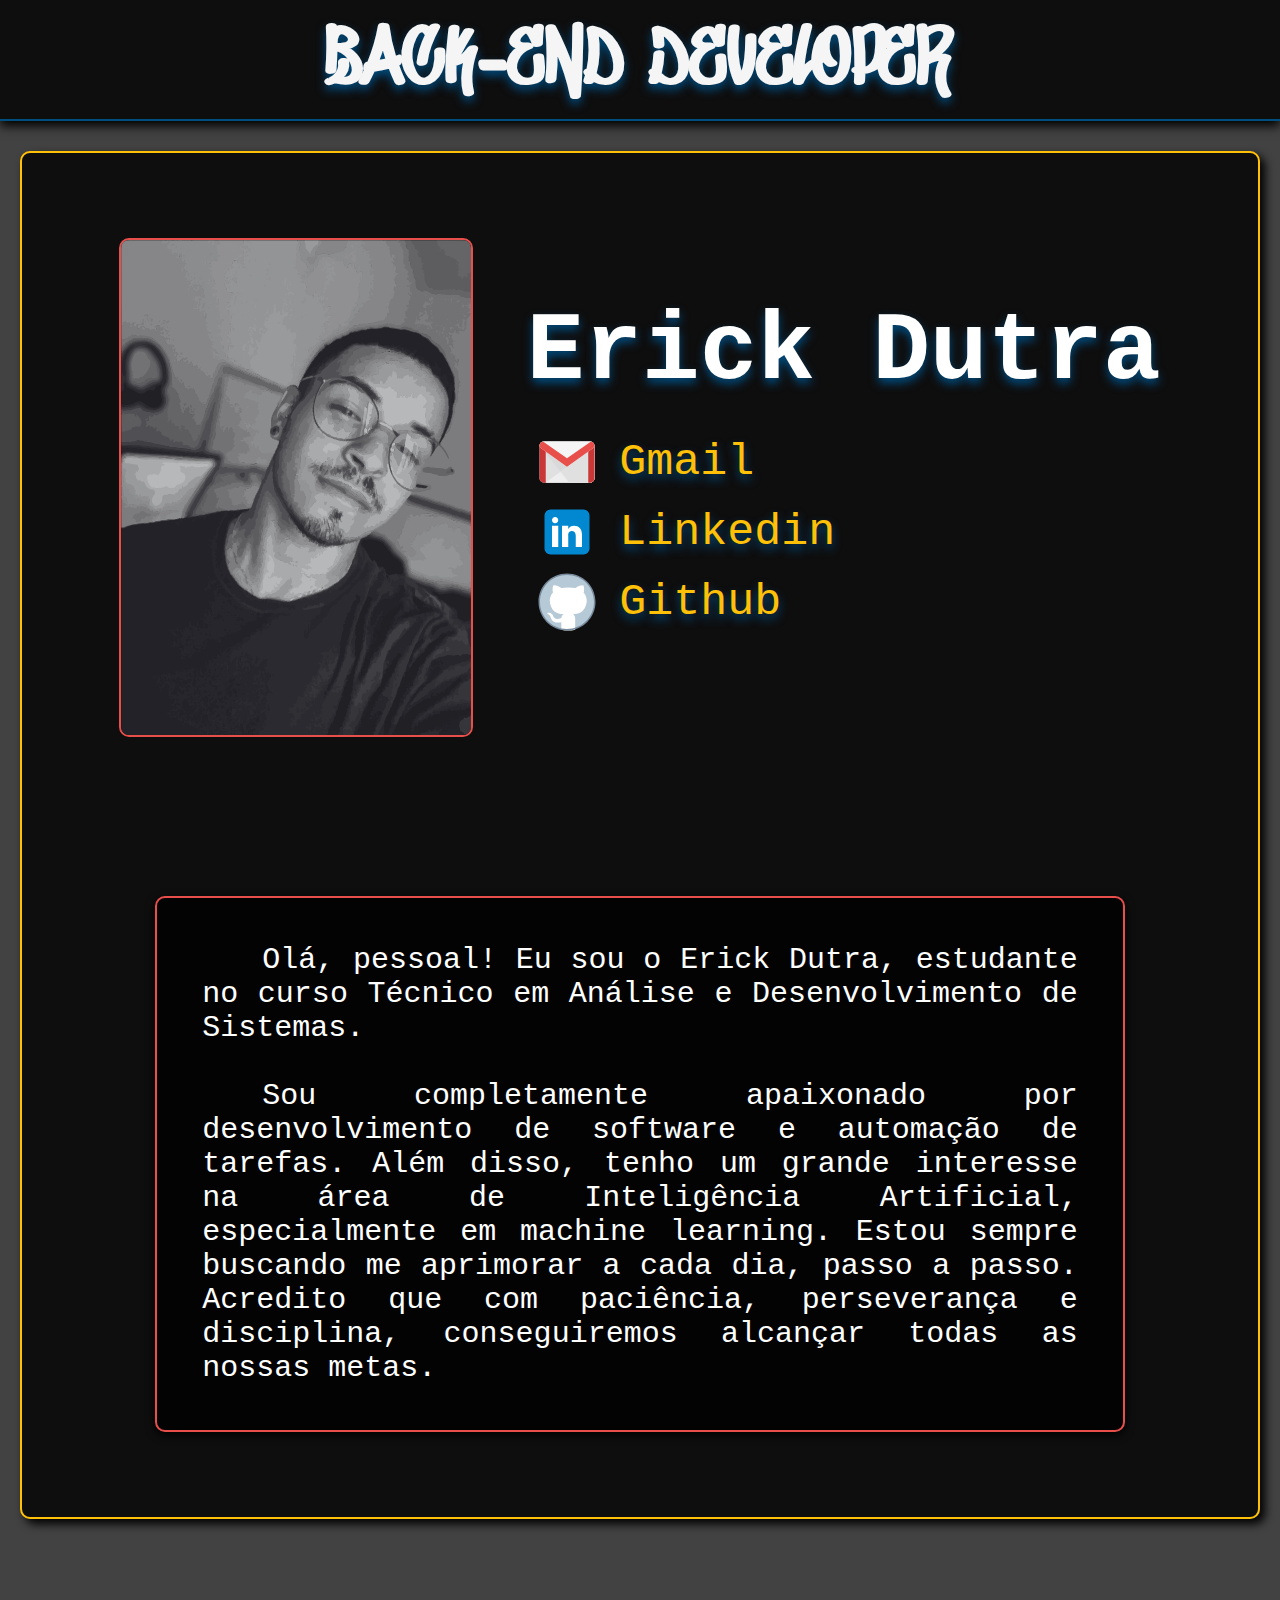
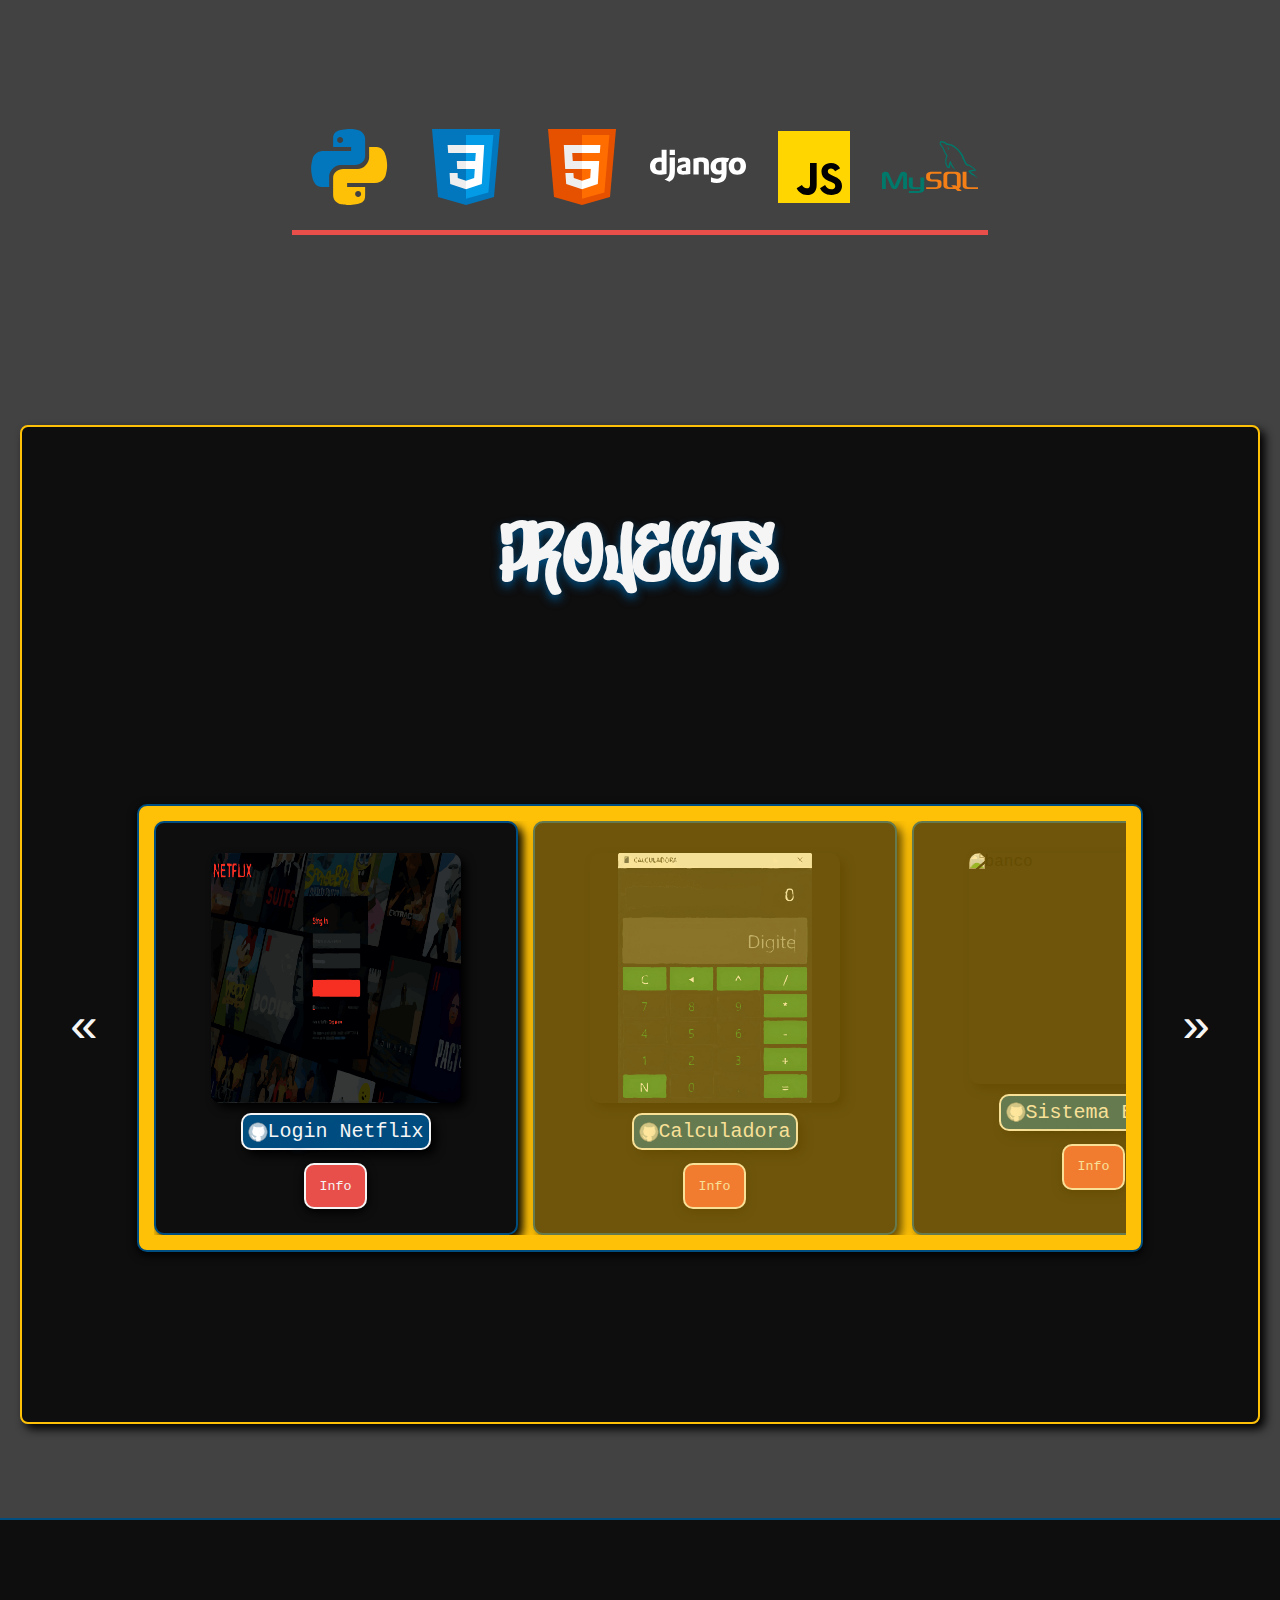
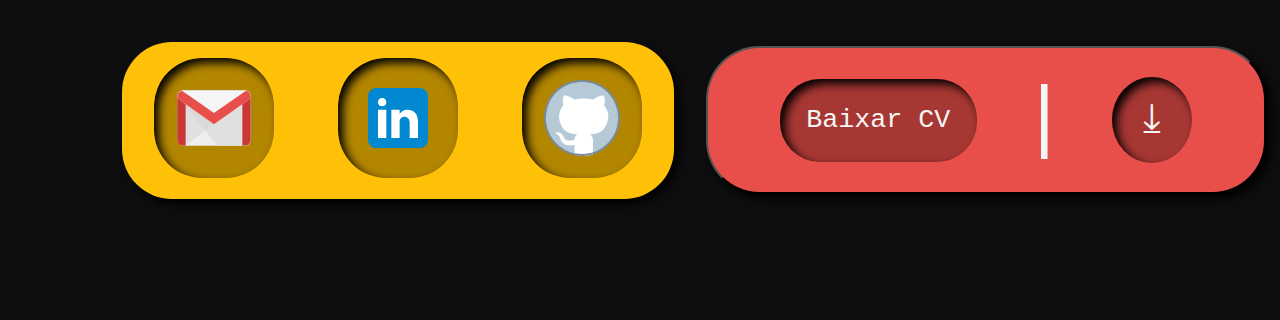
==== index.html @ 225eb76f "png to svg" ====
<!DOCTYPE html>
<html lang="pt-br">
<head>
    <meta charset="UTF-8">
    <meta name="viewport" content="width=device-width, initial-scale=1.0">

    <link rel="stylesheet" href="./assets/css/style.css">
    <link rel="stylesheet" href="./assets/css/projects-style.css">
    <link rel="stylesheet" href="./assets/css/carrosel-style.css">
    <link rel="stylesheet" href="./assets/css/skills.css">
    <link rel="stylesheet" href="./assets/css/box-footer.css">
    <link rel="stylesheet" href="./assets/css/input-style.css">
    <link rel="stylesheet" href="./assets/css/dialog-style.css">

    <link rel="shortcut icon" href="./assets/icons/icon.svg" type="image/x-icon">
    <title>Dutra</title>
</head>
<body>
    <header class="title">
        <h1 class="title-name">
            Back-end Developer
        </h1>
    </header>
    <section>
        <div class="information">
            <div class="itens">
                <div class="photo">
                    <img src="./assets/img/me.svg" alt="i am future">
                </div>
                <div class="info-box">
                    <h2>Erick Dutra</h2>
                    <ul>
                        <li>
                            <a href="mailto:deverickdutra@gmail.com" >
                                <img src=".\assets\icons\gmail.svg" alt="icone-gmail">
                                <span id="profile.email">Gmail</span>
                            </a>
                        </li>
                        <li> 
                            <a href="https://www.linkedin.com/in/erick-dutra-916217211/" target="_blank">
                                <img src=".\assets\icons\linkedin.svg" alt="icone-linkedin" >  
                                <span>Linkedin</span></a>
                        </li>
                        <li>
                            <a href="https://github.com/ErickDutra" target="_blank">
                                <img src=".\assets\icons\github.svg" alt="icone-github">
                                <span id="profile.job">Github</span>
                            </a> 
                        </li>
                    </ul>
                </div>
                <div class="about-box">
                    <p class="about">
                    Olá, pessoal! Eu sou o Erick Dutra, estudante no curso Técnico em Análise e Desenvolvimento de Sistemas.
                </p>
                <br>
                <p class="about"> 
                    Sou completamente apaixonado por desenvolvimento de software e automação de tarefas. Além disso, tenho um grande interesse na área de Inteligência Artificial, especialmente em machine learning. Estou sempre buscando me aprimorar a cada dia, passo a passo. Acredito que com paciência, perseverança e disciplina, conseguiremos alcançar todas as nossas metas.
                </p> 
                </div>
            </div>
        </div>
        <div class="skills">
            <ul>
                <li >
                    <a href="https://github.com/ErickDutra?tab=repositories&q=&type=&language=python&sort=" target="_blank">
                    <img src=".\assets\icons\python.svg" alt="icone-python">
                    </a>
                </li>
                <li >
                    <a href="https://github.com/ErickDutra?tab=repositories&q=&type=&language=css&sort=" target="_blank">
                    <img src=".\assets\icons\css.svg" alt="icone-css">
                    </a>
                </li>
                <li >
                    <a href="https://github.com/ErickDutra?tab=repositories&q=&type=&language=html&sort=" target="_blank">
                    <img src=".\assets\icons\html.svg" alt="icone-html">   
                    </a>
                </li>
                <li >
                    <a href="https://github.com/ErickDutra/New_WebPortfoil" target="_blank">
                    <img src=".\assets\icons\django.svg" alt="icone-django">
                    </a>
                </li>
                <li >
                    <a href="https://github.com/ErickDutra?tab=repositories&q=&type=&language=javascript&sort=" target="_blank">
                    <img src=".\assets\icons\js.svg" alt="icone-js">
                    </a>
                </li>
                <li >
                    <a href="">
                    <img src=".\assets\icons\mysql.svg" alt="icone-mysql" target="_blank">
                    </a>
                </li>
            </ul>
        </div>
        <div class="table-projects">
                <div>
                    <h2>Projects</h2>
                </div>
            <div class="projects-box">
                

                <button class="arrow-left control" aria-label="Previous project">«</button>

                <button class="arrow-right control" aria-label="Next project">»</button>

                <div class="projects-wrapper">
                    <ul class="projects" id="profile.portfolio" >
                        <li class="item-carrosel current-item item  " >
                            <img src="./assets/img/projects/netflix.svg" alt="netflix copia login" class="project-img">
                            <a href="https://github.com/ErickDutra/Copia_login_Netflix" target="_blank">
                                <img src="./assets/icons/github.svg" alt="github">
                                <p>
                                    Login Netflix
                                </p>
                            </a>
                            <button class="open-popup-1">Info</button>
                            <dialog class="project-1">
                                <div >
                                <h2>
                                    Login Netflix
                                </h2>
                                <p>
                                    Projeto criado em HTML e CSS, Criado com o objetivo de praticar e evoluir aprendizado.
                                </p>
                            </div>
                                <button>fechar</button>
                            </dialog>
                            
                        </li>
                        <li class="item-carrosel item ">
                            <img src="./assets/img/projects/calculadora.svg" alt="calculadora" class="project-img"> 

                            <a href="https://github.com/ErickDutra/calculadora_pyside" target="_blank">
                                <img src="./assets/icons/github.svg" alt="github"><p>
                                    Calculadora
                                </p>
                            </a>

                            <button class="open-popup-2">Info</button>
                            <dialog class="project-2" >
                                <div>
                                <h2>
                                    Calculadora
                                </h2>
                                <p>
                                    Projeto desenvolvido em Python, utilizando a biblioteca PySide, projeto criado em curso para pratica de aprendizado.
                                </p>
                                </div>
                                <button>fechar</button>

                            </dialog>
                            
                        </li>
                        <li class="item-carrosel item  ">
                            <img src="./assets/img/projects/banco.svg" alt="banco" class="project-img">

                            <a href="https://github.com/ErickDutra/Sistema_Bancario_Python" target="_blank">
                                <img src="./assets/icons/github.svg" alt="github"><p>
                                    Sistema Banco
                                </p>
                            </a>
                            <button class="open-popup-3">Info</button>
                            <dialog class="project-3" >
                                <div>
                                <h2>
                                    Sistema Banco
                                </h2>
                                <p>
                                    Projeto criado como desafio de aprendizado, ultilizando regras, distinguindo 2 clientes e X cliente com saldo extra.
                                </p>
                                </div>
                                <button>fechar</button>
                            </dialog>

                        </li>
                        <li class="item-carrosel item ">
                            <img src="./assets/img/projects/estudo.svg" alt="estudo" class="project-img">
                            <a href="https://github.com/ErickDutra/exercicios_python" target="_blank">
                                <img src="./assets/icons/github.svg" alt="github"><p>
                                    Estudo Python
                                </p>
                            </a>
                            <button class="open-popup-4">Info</button>
                            <dialog class="project-4" >
                                <div>
                                <h2>
                                    Estudo Python
                                </h2>
                                <p>
                                    Armazenamento de conteudo com desafios,  e todo aprendizado. 
                                </p>
                                </div>
                                <button>fechar</button>
                            </dialog>

                        </li>
                        <li class="item-carrosel item ">
                            <img src="./assets/img/projects/magalu.svg" alt="" class="project-img">
                            <a href="https://github.com/ErickDutra/Bot_Scraping_magalu" target="_blank">
                                <img src="./assets/icons/github.svg" alt="github"><p>
                                    Scraping Magalu
                                </p>
                            </a>

                            <button class="open-popup-5">Info</button>
                            <dialog class="project-5" >
                                <div>
                                <h2>
                                    Scraping Magalu
                                </h2>
                                <p>
                                    Projeto com Webscraping, criado para desenvolver o raciocinio, projeto possui 2 funçoes. a primeira seria puxar todos os preços de X conteudos em X abas, segundo, puxar somente novos produtos.
                                </p>
                                </div>
                                <button>fechar</button>
                            </dialog>
                        </li>
                    </ul>
                </div>
            </div>
        </div> 
    </section>


</body>
<footer>
    <div class="contacts">
        <ul>
            <li>
                <a href="mailto:deverickdutra@gmail.com" >
                    <img src=".\assets\icons\gmail.svg" alt="icone-gmail">
                </a>
            </li>
            <li> 
                <a href="https://www.linkedin.com/in/erick-dutra-916217211/" target="_blank">
                    <img src=".\assets\icons\linkedin.svg" alt="icone-linkedin" >   
            </li>
            <li>
                <a href="https://github.com/ErickDutra" target="_blank">
                    <img src=".\assets\icons\github.svg" alt="icone-github">
                </a> 
            </li>
        </ul>
    </div>
    <div class="button-curriculum">
        <button >
            
            <div class="name-dawnload">
               <a href="curriculum.pdf" download><p>Baixar CV</p></a>
            </div>
            <div class="box-division"><p>|</p></div>
            <div class="curriculum-dawnload">
                <a href="curriculum.pdf" download><p>⤓</p></a>
            </div>
        </button>
    </div>
    <script src="./assets/js/carrosel.js"></script>
    <script src="./assets/js/pop-dialog.js"></script>
</footer>
</html>
---- assets/css/style.css ----
@font-face {
    font-family: graffit;
    src: url('../fonts/DonGraffiti.otf');
  }

*{
    list-style: none;
    margin: 0;
    padding: 0;
    font-family: 'Courier New', Courier, monospace;
}
body{
    background-color: rgb(66, 66, 66);
    background-size: cover;
    width: 100%;
}

header{
    display: flex;
    background-color: rgba(0, 0, 0, 0.788);
    padding: 20px;
    justify-content: center;
    box-shadow: 0px 5px 10px rgb(0, 0, 0);
    border-bottom: 2px solid rgb(0, 77, 128);
    
}

div img{
    width: 300px;
}

.title-name{
    font-family: graffit;
    font-size: 5em;
    animation: float 3s ease infinite;
    text-shadow: 0px 5px 10px rgb(0, 77, 128);
    letter-spacing: 3px;
}

.title{
    color: whitesmoke;
    text-shadow: 0px 5px 10px rgb(0, 77, 128);
}

@keyframes float{
    0%, 100% {
        transform: translate(0);
    }
    50%{
        transform: translateY(-10px);
    }
}

section{
    display: flex;
    flex-direction: column;
    align-items: center;
}

.information{
    background-color: rgba(0, 0, 0, 0.788);
    margin: 30px auto;
    border-radius: 10px;
    box-shadow: 5px 5px 10px black;
    max-width: 95%;
    padding: 10px;
    border: 2px solid rgb(255,193,7);
}

.itens{
    margin: 30px auto;
    font-size: 30px;
    display: flex;
    justify-content:space-around;
    flex-wrap: wrap;
    padding: 30px;
    width: 90%;
}

.photo img{
    width: 350px;
    border-radius: 10px;
    border: 2px solid #e84f4b;
}

.about-box{
    margin-top: 5em;
    border: 2px solid #e84f4b;
    border-radius: 10px;
    background-color: rgba(0, 0, 0, 0.788);
    padding: 2em;
    box-shadow: 0px 3px 10px rgb(0, 0, 0);
    width: 80%;
}
.about{
    font-size: 1.5em;
    color: white;
    text-indent: 2em;
    text-align: justify;
}

.info-box{
    color: white;
    margin: 10px 0px;
    margin-top: 2em;
}

.info-box h2{
    
    margin-bottom: 30px;
    font-size: 6rem;
    text-shadow: 0px 5px 10px rgb(0, 77, 128);
}

.info-box li{
    text-shadow: 0px 5px 10px rgb(0, 77, 128);
}

.info-box a {
    text-decoration: none;
    color: rgb(255,193,7);
    display: flex;
    margin: 10px;
    align-items: center;
}

.info-box a:hover{
    text-decoration: underline;
}

.info-box span{
    margin-left: 5px;
    font-size: 1.5em;
    margin-left: 0.5em;
}

.info-box img{
    width: 2em;
}

@media (max-width: 1320px){
    .info-box h2{
        margin-bottom: 25px;
        font-size: 6rem;
        text-shadow: 0px 5px 10px rgb(0, 77, 128);
    }
    .about-box{
        display: flex;
        flex-direction: column;
        padding: 1.5em;
    }
    .about{
        font-size: 1em;
        color: white;
        text-indent: 2em;
    }
    .itens{
        margin: 30px auto;
        justify-content:space-around;
        flex-wrap: wrap;
        padding: 1.5em;
    }
}

@media (max-width: 768px){
    .title-name{
        font-size: 2em;
    }
    .photo img{
        width: 250px;
    }
    .itens{
        display: flex;
        flex-direction: column;
    }
    .about-box{
        display: flex;
        flex-direction: column;
        font-size: 0.5em;
        padding: 1em;
    }
    .info-box span{
        font-size: 1em;
        margin-left: 0.3em;
    }
    .info-box h2{
        font-size: 4rem;
    }

    .itens{
        padding: 0.4em;
    }
}

@media (max-width: 430px){
    .info-box h2{
        font-size: 3rem;
    }
    .about-box{
        min-width: 90%;
        font-size: 0.6em;
        padding: 0.5em;
    }
    .title-name{
        font-size: 2em;
    }
}
---- assets/css/projects-style.css ----
.projects-box{
    position: relative;
    padding: 15px;
    max-width: 80%;
    margin: 10rem auto;
    border: 2px solid rgb(0, 77, 128);
    border-radius: 10px;
    background-color: rgb(255,193,7);
    box-shadow: 0px 3px 10px rgb(0, 0, 0);
    
}

.projects-wrapper{
    overflow-x: auto;
}

.projects{
    display: flex;
    flex-flow: row nowrap;
    gap: 15px;
}

.table-projects{
    display: flex;
    align-items: center;
    flex-direction: column;
    background-color: rgba(0, 0, 0, 0.788);
    min-width: 95%;
    max-width: 95%;
    border-radius: 8px;
    margin: 30px 0 ;
    box-shadow: 5px 5px 10px black;
    padding: 10px;
    border: 2px solid rgb(255,193,7);
}

.table-projects h2{
    display: block;
    position: relative;
    font-family: graffit;
    font-size: 5em;
    animation: float 3s ease infinite;
    text-shadow: 0px 5px 10px rgb(0, 77, 128);
    letter-spacing: 3px;
    color: whitesmoke;
    margin-top: 5rem;
    margin-bottom: 3rem;
}
---- assets/css/carrosel-style.css ----
.arrow-left,
.arrow-right{
    position: absolute;
    top: 0;
    left: 0;
    right: auto;
    bottom: 0;
    font-size: 3em;
    color: whitesmoke;
    line-height: 250px;
    width: 50px;
    text-align: center;
    cursor: pointer;
    border: none;
    background-color: transparent;
    border-radius: 5px;
    transition: all 600ms ease-in-out;

}

.arrow-right{
    left: auto;
    right: -80px;
}
.arrow-left{
    left: -80px;
}

.arrow-left:hover{
    opacity: 1;
}

.arrow-right:hover{
    opacity: 1;
}

.item-carrosel{
    width: 275px;
    height: 290px;
    flex-shrink: 0;
    opacity: 0.6;
    transition: all 600ms ease-in-out;
}

.current-item{
    opacity: 1;
}


.projects-wrapper::-webkit-scrollbar{
    display: none;
}

.projects-wrapper{
    -ms-overflow-style: none;
    scrollbar-width: none;
}

.projects-box button img {
    max-width: 60px;
}

.project-img {
    width: 250px;
    height: 250px;
    border-radius: 10px;
    margin: 0px 10px;
    box-shadow: 5px 5px 10px black;
}

.projects li{
    width: 300px;
    height: 350px;
    padding: 30px;
    display: flex;
    align-items: center;
    border-radius: 10px;
    flex-direction: column;
    background-color: rgb(14,14,14);
    border: 2px solid rgb(0, 77, 128);
    box-shadow: 5px 5px 10px black;
}

.projects a{
    margin-top: 10px;
    padding: 5px;
    background-color:  rgb(0, 77, 128);
    border-radius: 10px;
    color:whitesmoke;
    align-items: center;
    justify-content: center;
    text-decoration: none;
    display: flex;
    border: 2px solid whitesmoke;
    box-shadow: 5px 5px 10px black;
}

.projects a p{
    font-size: 20px;
    text-shadow: 0px 5px 10px  rgb(0, 77, 128);
}

.projects a img{
    width: 20px;
    height: 20px;
}


@media (max-width: 768px){
    .projects-box button img {
        max-width: 30px;
    }

    .arrow-left,
    .arrow-right{
    width: 1.5em;
    }
    .arrow-right{
        left: auto;
        right: -40px;
    }
    .arrow-left{
        left: -40px;
    }
  
}

@media (max-width: 400px){
    .projects-box button img {
        max-width: 25px;
    }
    .arrow-left,
    .arrow-right{
    width: 1em;

    }
    .arrow-right{
        left: auto;
        right: -45px;
    }
    .arrow-left{
        left: -45px;
    }
}
---- assets/css/skills.css ----
.skills{
    margin: 0;
    padding: 10em;
}


.skills ul{
    display: flex;
    flex-direction: row;
    border-bottom: 5px solid #e84f4b;
    cursor: pointer;
    transition: .35s;
}

.skills ul:hover > :not(:hover){
    opacity: .4;
    transform: scale(0.9);
}

.skills li{
    padding: 10px;

}
.skills img{
    width: 96px;
}


@media (max-width: 768px){
    .skills img{
        width: 50px;
    }
    .skills{
        margin: 0;
        padding: 8em;
    
    }

}

@media (max-width: 430px){
    .skills img{
        width: 2em;
    }

    .skills{
        margin: 0;
        padding: 0.5em;
    }
}
---- assets/css/box-footer.css ----
a{
    text-decoration: none;
}
footer{
    padding: 7%;
    background-color: rgb(14,14,14);
    margin-top: 5%;
    border-top: 2px solid rgb(0, 77, 128);
    display: flex;
    flex-direction: row;
    justify-content: space-around;
    align-items: center;
}

.contacts ul{
    display: flex;
    flex-direction: row;
    background-color: rgb(255,193,7);
    border-radius: 50px;
    box-shadow: 5px 5px 10px black;
    margin: 2em;
}
.contacts ul img{
    width: 5rem;
    margin: 1rem 2rem;
    background-color: rgb(179, 134, 0);
    border-radius: 40%;
    padding: 20px;
    box-shadow: inset 5px 5px 10px black;
}

.button-curriculum button{
    padding: 5.4em;
    width: 42em;
    height: 6em;
    background-color:  #e84f4b;
    border-radius: 4em;
    display: flex;
    justify-content: space-between;
    align-items: center;
    cursor: pointer;
    box-shadow: 5px 5px 10px black;
}
.name-dawnload{
    background-color:  #a73733;
    border-radius: 3em;
    padding: 2em;
    display: flex;
    box-shadow: inset 5px 5px 10px black;
    
}

.button-curriculum button p{
    font-size: 2em;
    color: whitesmoke;
}

.curriculum-dawnload{
    border-radius: 100%; 
    background-color:  #a73733;
    padding: 1em;
    width: 2em;
    box-shadow: inset 5px 5px 10px black;
    align-items: center;
    justify-content: center;
    display: flex;
    font-size: 1.5em;
    color: whitesmoke;
}



.box-division{
    font-size: 3em;
    color: #a73733;
}

@media (max-width: 1220px){
 footer{
        flex-direction: column;
    }
}

@media (max-width: 760px){
    .contacts ul img{
        width: 3rem;
        margin: 1rem 2rem;
        background-color: rgb(179, 134, 0);
        border-radius: 40%;
        padding: 0.8rem;
        box-shadow: inset 5px 5px 10px black;
    }
   
    .contacts ul img{
        width: 1em;
        margin: 1em 2em;
    }

    .name-dawnload{
        padding: 1.5em;  
    }
    .button-curriculum button{
        padding: 2em;
        width: 24em;
        height: 5em;
    }
    .button-curriculum button p{
        font-size: 1em;
    }
        
    .curriculum-dawnload{
        padding: 1em;
    }
    .curriculum-dawnload p{
        font-size: 0.5em;
    }


    .curriculum-dawnload img{
        width: 2em;
    }

    .box-division{
        font-size: 2em;
    }
}

@media (max-width: 400px){
   
    .contacts ul img{
        width: 1em;
        margin: 1em 2em;
    }

    .name-dawnload{
        padding: 2.5em;  
    }

    .button-curriculum button{
        padding: 3.5em;
        height: 6em;
    }
    .button-curriculum button p{
        font-size: 0.5em;
    }

    .box-division{
        font-size: 2em;
    }
}
---- assets/css/dialog-style.css ----
dialog{
    align-items: center;
    justify-content: center;
    left: 0;
    top: 0;
    max-width: 50%;
    margin: auto;
    text-align: center;
    border-radius: 10px;
    border: 2px solid #e84f4b;
    background-color: rgb(66, 66, 66);
    
}

dialog::backdrop{
    background-color: rgba(0, 0, 0, 0.788);
}

.projects button{
    padding: 1em;
    border-radius: 10px;
    color: whitesmoke;
    background-color: #e84f4b;
    margin-top: 2px;
    border: 2px solid whitesmoke;
    margin: 1em;
    box-shadow: 0px 3px 10px rgb(0, 0, 0);
}
.projects dialog h2{
    font-family: 'Courier New', Courier, monospace;
    animation: none;
    text-align: center;
}

dialog div{
    display: flex;
    flex-direction: column;
    justify-content: center;
    align-items: center;
    text-align: justify;
}

dialog div p{
    font-size: 1.5em;
    font-family: 'Courier New', Courier, monospace;
    max-width: 80%;
    padding: 2em;
    border: 2px solid rgb(255,193,7);
    border-radius: 10px;
    box-shadow: 0px 3px 10px rgb(0, 0, 0);
    color: whitesmoke;
}

@media (max-width: 769px){
    dialog{  
        max-width: 80%;
    }
    .projects dialog h2{
        font-size: 2em;
    }

    dialog div{
        display: flex;
        flex-direction: column;
        justify-content: center;
        align-items: center;
        text-align: justify;
    }
    
    dialog div p{
        padding: 1em;
        font-family: 'Courier New', Courier, monospace;
        font-size: 1.5em;
        max-width: 80%;
    }
}

@media (max-width: 415px){
    .projects dialog h2{
        font-size: 1.5;
    }
    
    dialog div p{
        padding: 2em;
        border: 2px solid rgb(255,193,7);
        border-radius: 10px;
        box-shadow: 0px 3px 10px rgb(0, 0, 0);
        color: whitesmoke;
        font-family: 'Courier New', Courier, monospace;
        font-size: 1em;
        max-width: 80%;
    }
    
}
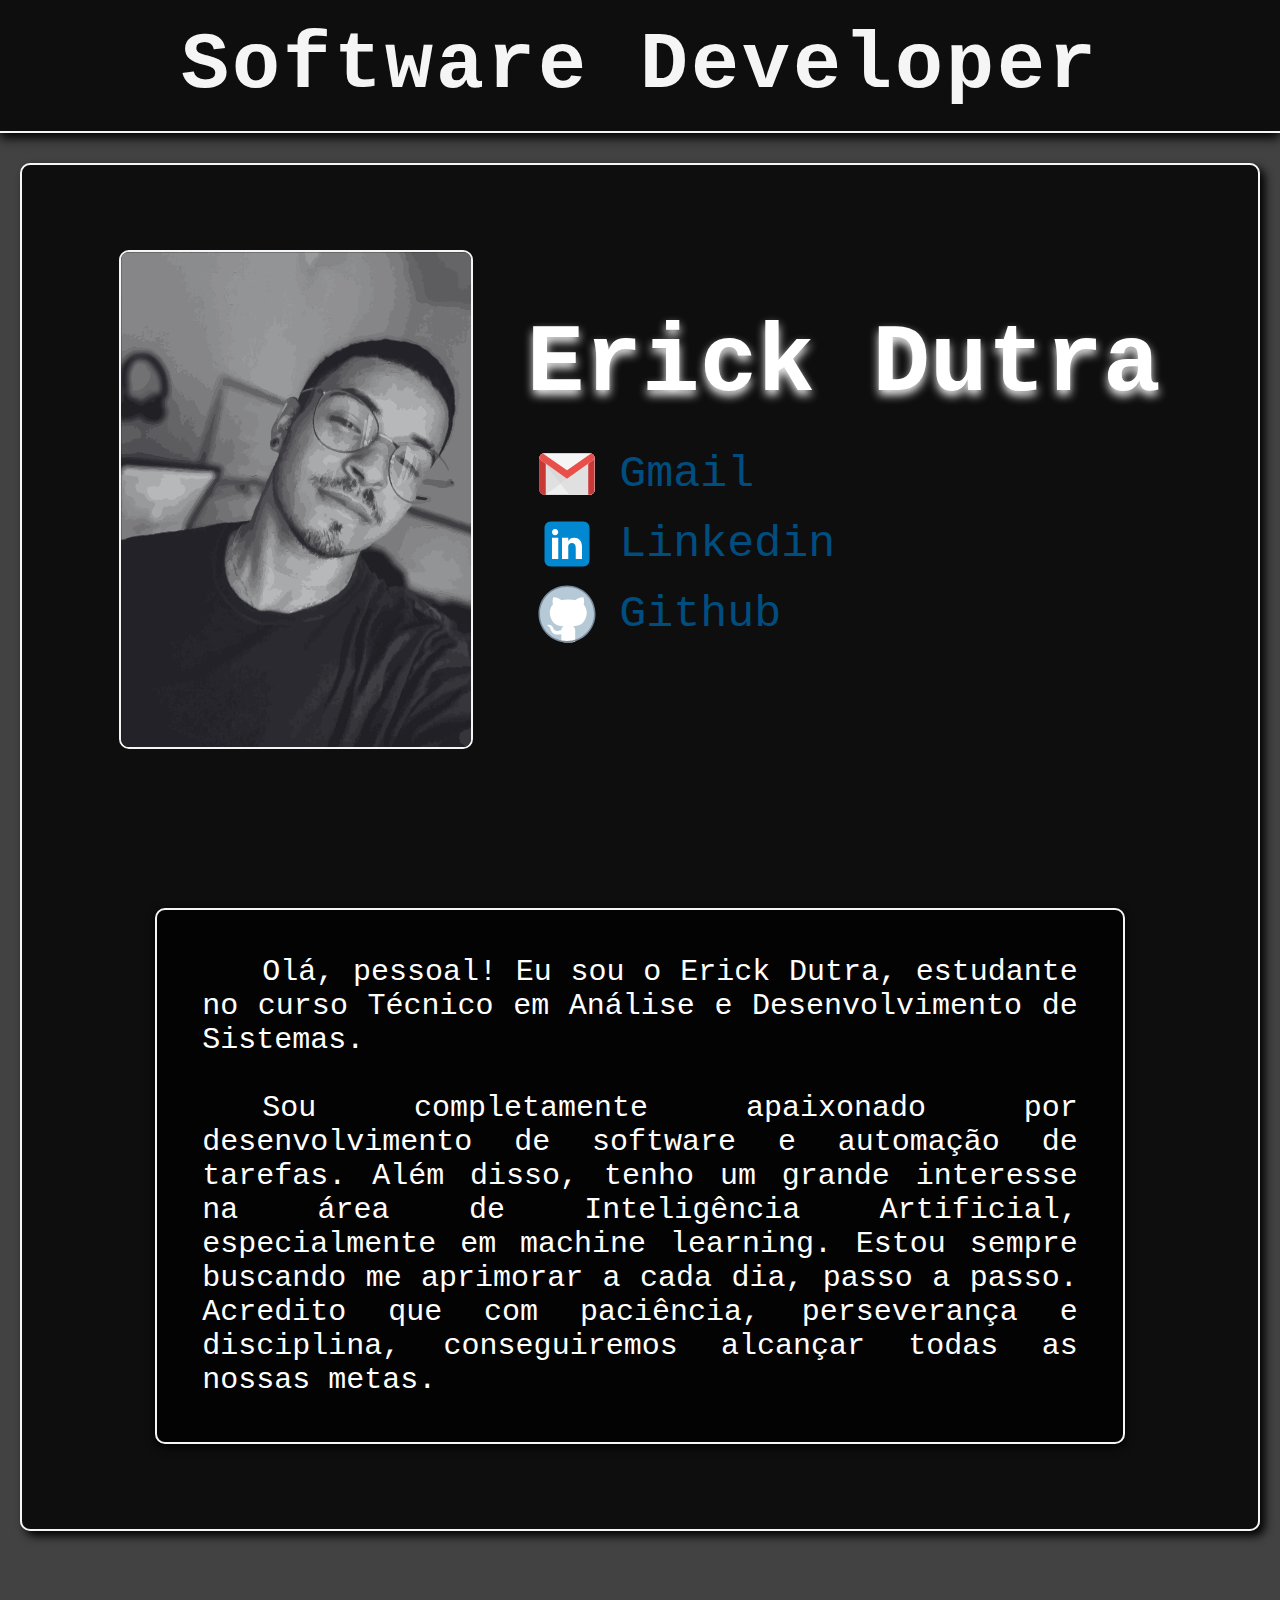
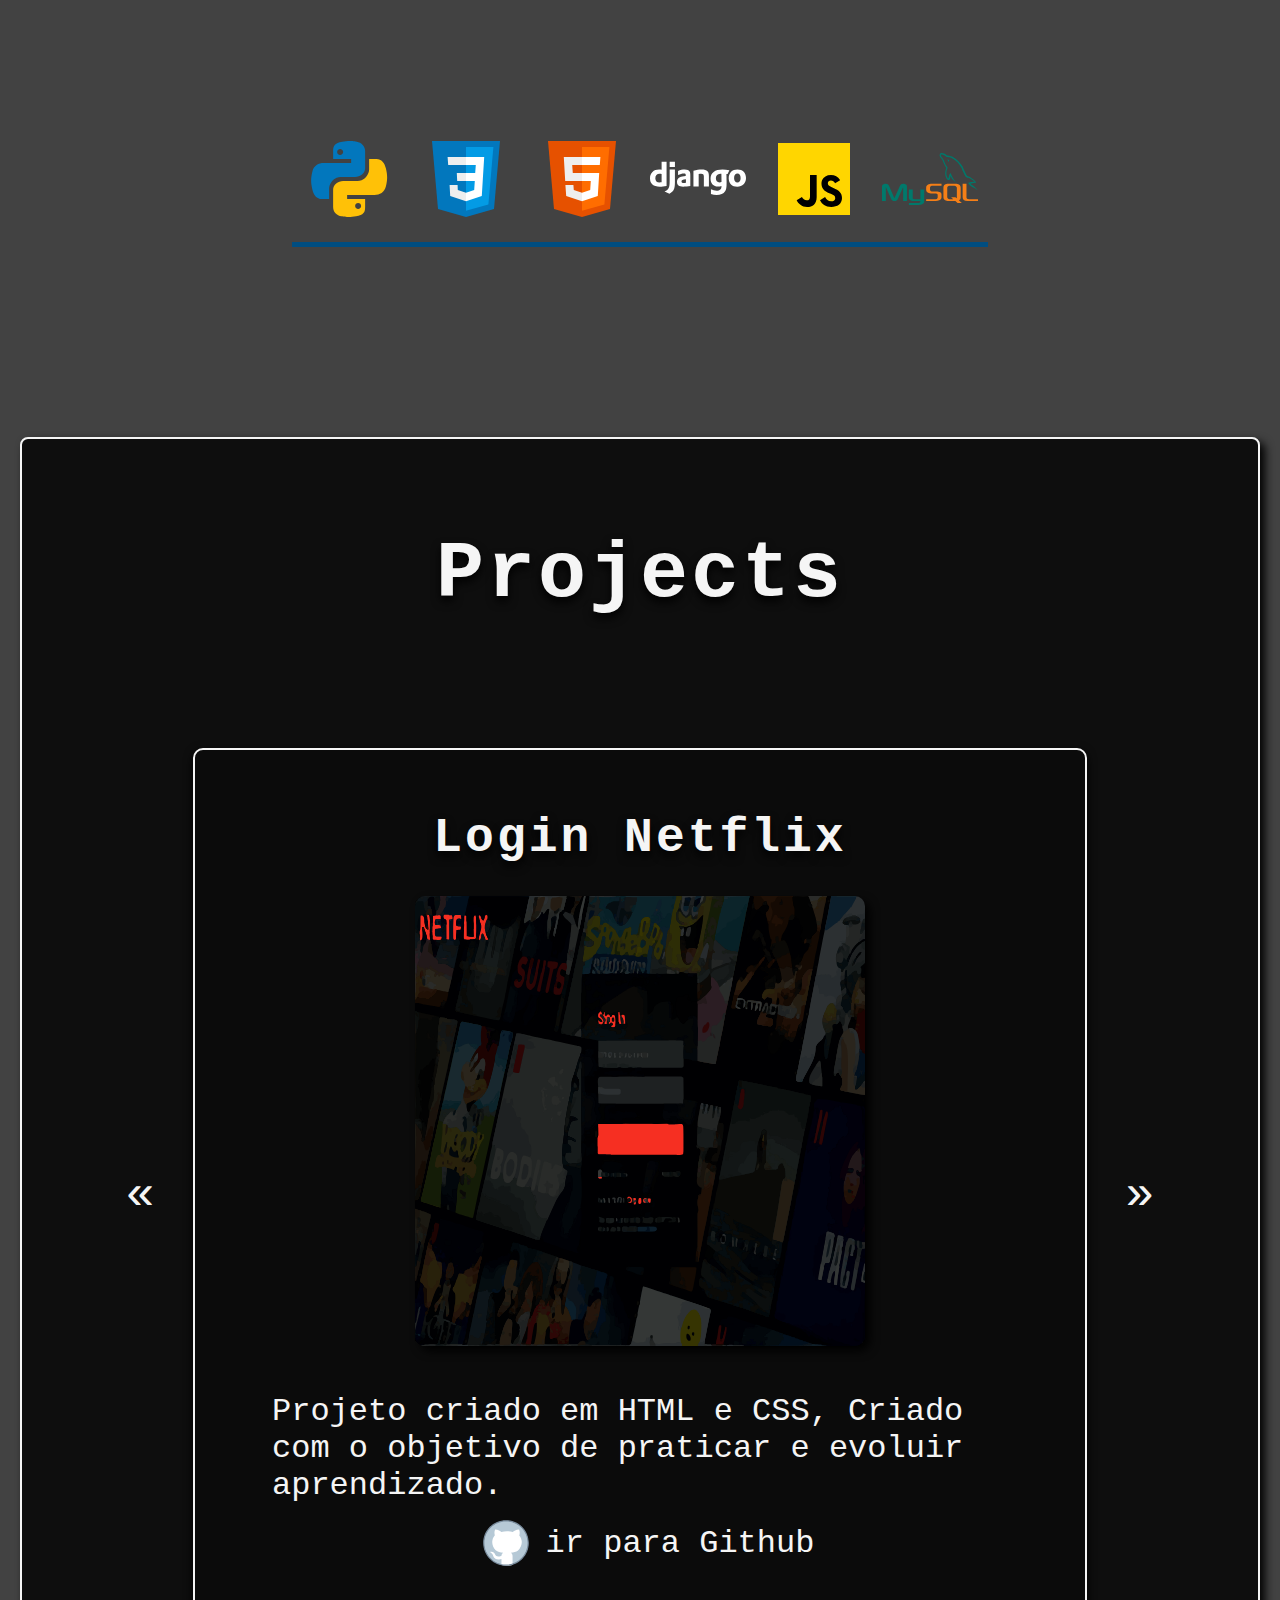
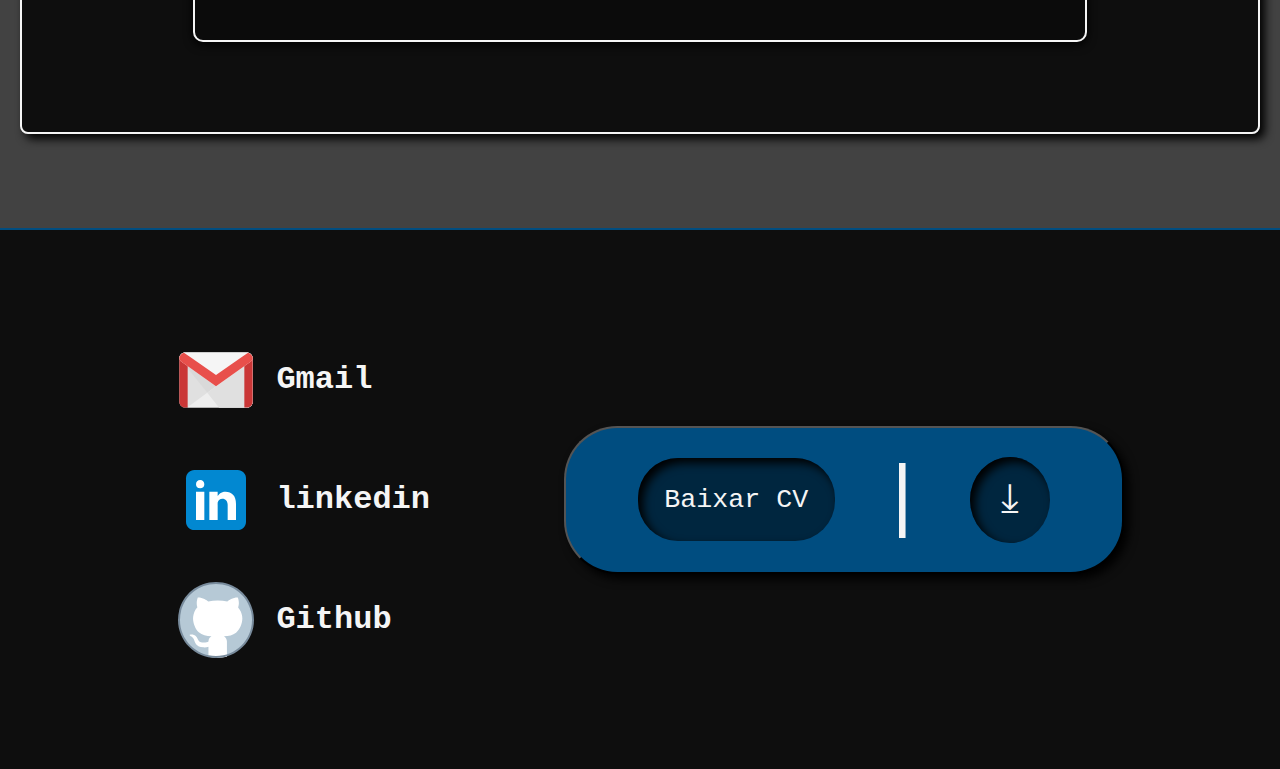
==== commit 2ebdbd15: "projects info" ====
--- a/index.html
+++ b/index.html
@@ -18,7 +18,7 @@
 <body>
     <header class="title">
         <h1 class="title-name">
-            Back-end Developer
+            Software Developer
         </h1>
     </header>
     <section>
@@ -108,115 +108,23 @@
                 <div class="projects-wrapper">
                     <ul class="projects" id="profile.portfolio" >
                         <li class="item-carrosel current-item item  " >
+                            <h2>
+                                Login Netflix
+                            </h2>
                             <img src="./assets/img/projects/netflix.svg" alt="netflix copia login" class="project-img">
-                            <a href="https://github.com/ErickDutra/Copia_login_Netflix" target="_blank">
-                                <img src="./assets/icons/github.svg" alt="github">
-                                <p>
-                                    Login Netflix
-                                </p>
-                            </a>
-                            <button class="open-popup-1">Info</button>
-                            <dialog class="project-1">
-                                <div >
-                                <h2>
-                                    Login Netflix
-                                </h2>
+                                <div class="project-info">
                                 <p>
                                     Projeto criado em HTML e CSS, Criado com o objetivo de praticar e evoluir aprendizado.
                                 </p>
+                                <a href="https://github.com/ErickDutra/Copia_login_Netflix" target="_blank">
+                                    <img src="./assets/icons/github.svg" alt="github">
+                                    <p>
+                                        ir para Github
+                                    </p>
+                                </a>
                             </div>
-                                <button>fechar</button>
-                            </dialog>
-                            
                         </li>
-                        <li class="item-carrosel item ">
-                            <img src="./assets/img/projects/calculadora.svg" alt="calculadora" class="project-img"> 
-
-                            <a href="https://github.com/ErickDutra/calculadora_pyside" target="_blank">
-                                <img src="./assets/icons/github.svg" alt="github"><p>
-                                    Calculadora
-                                </p>
-                            </a>
-
-                            <button class="open-popup-2">Info</button>
-                            <dialog class="project-2" >
-                                <div>
-                                <h2>
-                                    Calculadora
-                                </h2>
-                                <p>
-                                    Projeto desenvolvido em Python, utilizando a biblioteca PySide, projeto criado em curso para pratica de aprendizado.
-                                </p>
-                                </div>
-                                <button>fechar</button>
-
-                            </dialog>
-                            
-                        </li>
-                        <li class="item-carrosel item  ">
-                            <img src="./assets/img/projects/banco.svg" alt="banco" class="project-img">
-
-                            <a href="https://github.com/ErickDutra/Sistema_Bancario_Python" target="_blank">
-                                <img src="./assets/icons/github.svg" alt="github"><p>
-                                    Sistema Banco
-                                </p>
-                            </a>
-                            <button class="open-popup-3">Info</button>
-                            <dialog class="project-3" >
-                                <div>
-                                <h2>
-                                    Sistema Banco
-                                </h2>
-                                <p>
-                                    Projeto criado como desafio de aprendizado, ultilizando regras, distinguindo 2 clientes e X cliente com saldo extra.
-                                </p>
-                                </div>
-                                <button>fechar</button>
-                            </dialog>
-
-                        </li>
-                        <li class="item-carrosel item ">
-                            <img src="./assets/img/projects/estudo.svg" alt="estudo" class="project-img">
-                            <a href="https://github.com/ErickDutra/exercicios_python" target="_blank">
-                                <img src="./assets/icons/github.svg" alt="github"><p>
-                                    Estudo Python
-                                </p>
-                            </a>
-                            <button class="open-popup-4">Info</button>
-                            <dialog class="project-4" >
-                                <div>
-                                <h2>
-                                    Estudo Python
-                                </h2>
-                                <p>
-                                    Armazenamento de conteudo com desafios,  e todo aprendizado. 
-                                </p>
-                                </div>
-                                <button>fechar</button>
-                            </dialog>
-
-                        </li>
-                        <li class="item-carrosel item ">
-                            <img src="./assets/img/projects/magalu.svg" alt="" class="project-img">
-                            <a href="https://github.com/ErickDutra/Bot_Scraping_magalu" target="_blank">
-                                <img src="./assets/icons/github.svg" alt="github"><p>
-                                    Scraping Magalu
-                                </p>
-                            </a>
-
-                            <button class="open-popup-5">Info</button>
-                            <dialog class="project-5" >
-                                <div>
-                                <h2>
-                                    Scraping Magalu
-                                </h2>
-                                <p>
-                                    Projeto com Webscraping, criado para desenvolver o raciocinio, projeto possui 2 funçoes. a primeira seria puxar todos os preços de X conteudos em X abas, segundo, puxar somente novos produtos.
-                                </p>
-                                </div>
-                                <button>fechar</button>
-                            </dialog>
-                        </li>
+                        
                     </ul>
                 </div>
             </div>
@@ -228,19 +136,25 @@
 <footer>
     <div class="contacts">
         <ul>
-            <li>
+            <li >
                 <a href="mailto:deverickdutra@gmail.com" >
-                    <img src=".\assets\icons\gmail.svg" alt="icone-gmail">
+                    <img src=".\assets\icons\gmail.svg" alt="icone-gmail"><h2>Gmail</h2>
                 </a>
+                
             </li>
             <li> 
                 <a href="https://www.linkedin.com/in/erick-dutra-916217211/" target="_blank">
-                    <img src=".\assets\icons\linkedin.svg" alt="icone-linkedin" >   
+                    <img src=".\assets\icons\linkedin.svg" alt="icone-linkedin" > <h2>linkedin</h2> </a>
+                     
             </li>
             <li>
                 <a href="https://github.com/ErickDutra" target="_blank">
                     <img src=".\assets\icons\github.svg" alt="icone-github">
-                </a> 
+                    <h2>
+                    Github
+                </h2>
+                </a>
+                
             </li>
         </ul>
     </div>
@@ -258,5 +172,6 @@
     </div>
     <script src="./assets/js/carrosel.js"></script>
     <script src="./assets/js/pop-dialog.js"></script>
+    <script src="./assets/js/dados.js"></script>
 </footer>
 </html>--- a/assets/css/style.css
+++ b/assets/css/style.css
@@ -1,7 +1,3 @@
-@font-face {
-    font-family: graffit;
-    src: url('../fonts/DonGraffiti.otf');
-  }
 
 *{
     list-style: none;
@@ -21,7 +17,7 @@
     padding: 20px;
     justify-content: center;
     box-shadow: 0px 5px 10px rgb(0, 0, 0);
-    border-bottom: 2px solid rgb(0, 77, 128);
+    border-bottom: 2px solid whitesmoke;
     
 }
 
@@ -30,26 +26,14 @@
 }
 
 .title-name{
-    font-family: graffit;
     font-size: 5em;
-    animation: float 3s ease infinite;
-    text-shadow: 0px 5px 10px rgb(0, 77, 128);
     letter-spacing: 3px;
 }
 
 .title{
-    color: whitesmoke;
-    text-shadow: 0px 5px 10px rgb(0, 77, 128);
+    color: whitesmoke
 }
 
-@keyframes float{
-    0%, 100% {
-        transform: translate(0);
-    }
-    50%{
-        transform: translateY(-10px);
-    }
-}
 
 section{
     display: flex;
@@ -64,7 +48,7 @@
     box-shadow: 5px 5px 10px black;
     max-width: 95%;
     padding: 10px;
-    border: 2px solid rgb(255,193,7);
+    border: 2px solid whitesmoke;
 }
 
 .itens{
@@ -80,12 +64,12 @@
 .photo img{
     width: 350px;
     border-radius: 10px;
-    border: 2px solid #e84f4b;
+    border: 2px solid whitesmoke;
 }
 
 .about-box{
     margin-top: 5em;
-    border: 2px solid #e84f4b;
+    border: 2px solid whitesmoke;
     border-radius: 10px;
     background-color: rgba(0, 0, 0, 0.788);
     padding: 2em;
@@ -106,19 +90,14 @@
 }
 
 .info-box h2{
-    
     margin-bottom: 30px;
     font-size: 6rem;
-    text-shadow: 0px 5px 10px rgb(0, 77, 128);
 }
 
-.info-box li{
-    text-shadow: 0px 5px 10px rgb(0, 77, 128);
-}
 
 .info-box a {
     text-decoration: none;
-    color: rgb(255,193,7);
+    color: rgb(0, 77, 128);
     display: flex;
     margin: 10px;
     align-items: center;
@@ -142,7 +121,7 @@
     .info-box h2{
         margin-bottom: 25px;
         font-size: 6rem;
-        text-shadow: 0px 5px 10px rgb(0, 77, 128);
+        text-shadow: 0px 5px 10px whitesmoke;
     }
     .about-box{
         display: flex;
--- a/assets/css/projects-style.css
+++ b/assets/css/projects-style.css
@@ -3,10 +3,10 @@
     position: relative;
     padding: 15px;
     max-width: 80%;
-    margin: 10rem auto;
-    border: 2px solid rgb(0, 77, 128);
+    margin: 5rem auto;
+    border: 2px solid whitesmoke;
     border-radius: 10px;
-    background-color: rgb(255,193,7);
+    background-color: rgba(0, 0, 0, 0.205);
     box-shadow: 0px 3px 10px rgb(0, 0, 0);
     
 }
@@ -32,16 +32,12 @@
     margin: 30px 0 ;
     box-shadow: 5px 5px 10px black;
     padding: 10px;
-    border: 2px solid rgb(255,193,7);
+    border: 2px solid whitesmoke;
 }
 
 .table-projects h2{
-    display: block;
-    position: relative;
-    font-family: graffit;
     font-size: 5em;
-    animation: float 3s ease infinite;
-    text-shadow: 0px 5px 10px rgb(0, 77, 128);
+    text-shadow: 0px 5px 10px rgb(0, 0, 0);
     letter-spacing: 3px;
     color: whitesmoke;
     margin-top: 5rem;
--- a/assets/css/carrosel-style.css
+++ b/assets/css/carrosel-style.css
@@ -1,13 +1,10 @@
 .arrow-left,
-.arrow-right{
+.arrow-right {
     position: absolute;
     top: 0;
-    left: 0;
-    right: auto;
     bottom: 0;
     font-size: 3em;
     color: whitesmoke;
-    line-height: 250px;
     width: 50px;
     text-align: center;
     cursor: pointer;
@@ -15,130 +12,124 @@
     background-color: transparent;
     border-radius: 5px;
     transition: all 600ms ease-in-out;
-
 }
 
-.arrow-right{
-    left: auto;
+.arrow-right {
     right: -80px;
 }
-.arrow-left{
+
+.arrow-left {
     left: -80px;
 }
 
-.arrow-left:hover{
+.arrow-left:hover,
+.arrow-right:hover {
     opacity: 1;
 }
 
-.arrow-right:hover{
-    opacity: 1;
-}
-
-.item-carrosel{
-    width: 275px;
-    height: 290px;
+.item-carrosel {
+    width: 50%;
+    height: 50%;
     flex-shrink: 0;
     opacity: 0.6;
     transition: all 600ms ease-in-out;
 }
 
-.current-item{
+.current-item {
     opacity: 1;
 }
 
-
-.projects-wrapper::-webkit-scrollbar{
+.projects-wrapper::-webkit-scrollbar {
     display: none;
 }
 
-.projects-wrapper{
+.projects-wrapper {
     -ms-overflow-style: none;
     scrollbar-width: none;
 }
 
-.projects-box button img {
-    max-width: 60px;
-}
-
 .project-img {
-    width: 250px;
-    height: 250px;
+    width: 450px;
+    height:450px;
     border-radius: 10px;
-    margin: 0px 10px;
+    margin: 15px 10px;
     box-shadow: 5px 5px 10px black;
 }
 
-.projects li{
-    width: 300px;
-    height: 350px;
+.projects li {
+    flex-direction: column;
+    width: 800px;
+    height: 800px;
     padding: 30px;
     display: flex;
     align-items: center;
     border-radius: 10px;
-    flex-direction: column;
-    background-color: rgb(14,14,14);
-    border: 2px solid rgb(0, 77, 128);
-    box-shadow: 5px 5px 10px black;
 }
 
-.projects a{
+.projects a {
     margin-top: 10px;
     padding: 5px;
-    background-color:  rgb(0, 77, 128);
-    border-radius: 10px;
-    color:whitesmoke;
+    color: whitesmoke;
     align-items: center;
     justify-content: center;
     text-decoration: none;
     display: flex;
-    border: 2px solid whitesmoke;
-    box-shadow: 5px 5px 10px black;
+}
+.projects a p{
+    font-size: 2rem;
 }
 
-.projects a p{
-    font-size: 20px;
-    text-shadow: 0px 5px 10px  rgb(0, 77, 128);
+.projects h2{
+    font-size: 3rem;
+    margin: 1rem 0;
 }
 
-.projects a img{
-    width: 20px;
-    height: 20px;
+.projects a img {
+    margin: 0 1rem;
+    width: 3rem;
+    height: 3rem;
 }
 
+.project-info{
+    color: whitesmoke;
+    margin: 2rem 2rem;
+    font-size: 2rem;
+}
 
-@media (max-width: 768px){
+@media (max-width: 768px) {
     .projects-box button img {
         max-width: 30px;
     }
 
     .arrow-left,
-    .arrow-right{
-    width: 1.5em;
+    .arrow-right {
+        width: 1.5em;
     }
-    .arrow-right{
-        left: auto;
+
+    .arrow-right {
         right: -40px;
     }
-    .arrow-left{
+
+    .arrow-left {
         left: -40px;
     }
-  
 }
 
-@media (max-width: 400px){
+@media (max-width: 400px) {
     .projects-box button img {
         max-width: 25px;
     }
+
     .arrow-left,
-    .arrow-right{
-    width: 1em;
+    .arrow-right {
+        width: 1em;
+    }
 
-    }
-    .arrow-right{
-        left: auto;
+    .arrow-right {
         right: -45px;
     }
-    .arrow-left{
+
+    .arrow-left {
         left: -45px;
     }
-}+}
--- a/assets/css/skills.css
+++ b/assets/css/skills.css
@@ -7,7 +7,7 @@
 .skills ul{
     display: flex;
     flex-direction: row;
-    border-bottom: 5px solid #e84f4b;
+    border-bottom: 5px solid rgb(0, 77, 128);
     cursor: pointer;
     transition: .35s;
 }
--- a/assets/css/box-footer.css
+++ b/assets/css/box-footer.css
@@ -13,28 +13,31 @@
     align-items: center;
 }
 
-.contacts ul{
+.contacts ul img{
+    width: 5rem;
+    border-radius: 40%;
+    padding: 20px;
+
+}
+.contacts a{
     display: flex;
     flex-direction: row;
-    background-color: rgb(255,193,7);
-    border-radius: 50px;
-    box-shadow: 5px 5px 10px black;
-    margin: 2em;
+    align-items: center;
+    color: whitesmoke;
 }
-.contacts ul img{
-    width: 5rem;
-    margin: 1rem 2rem;
-    background-color: rgb(179, 134, 0);
-    border-radius: 40%;
-    padding: 20px;
-    box-shadow: inset 5px 5px 10px black;
+.contacts a h2{
+    font-size: 2rem;
+}
+
+.contacts a:hover{
+    text-decoration: underline;
 }
 
 .button-curriculum button{
     padding: 5.4em;
     width: 42em;
     height: 6em;
-    background-color:  #e84f4b;
+    background-color:  rgb(0, 77, 128);
     border-radius: 4em;
     display: flex;
     justify-content: space-between;
@@ -43,7 +46,7 @@
     box-shadow: 5px 5px 10px black;
 }
 .name-dawnload{
-    background-color:  #a73733;
+    background-color:  rgb(0, 38, 63);
     border-radius: 3em;
     padding: 2em;
     display: flex;
@@ -58,7 +61,7 @@
 
 .curriculum-dawnload{
     border-radius: 100%; 
-    background-color:  #a73733;
+    background-color:  rgb(0, 38, 63);
     padding: 1em;
     width: 2em;
     box-shadow: inset 5px 5px 10px black;
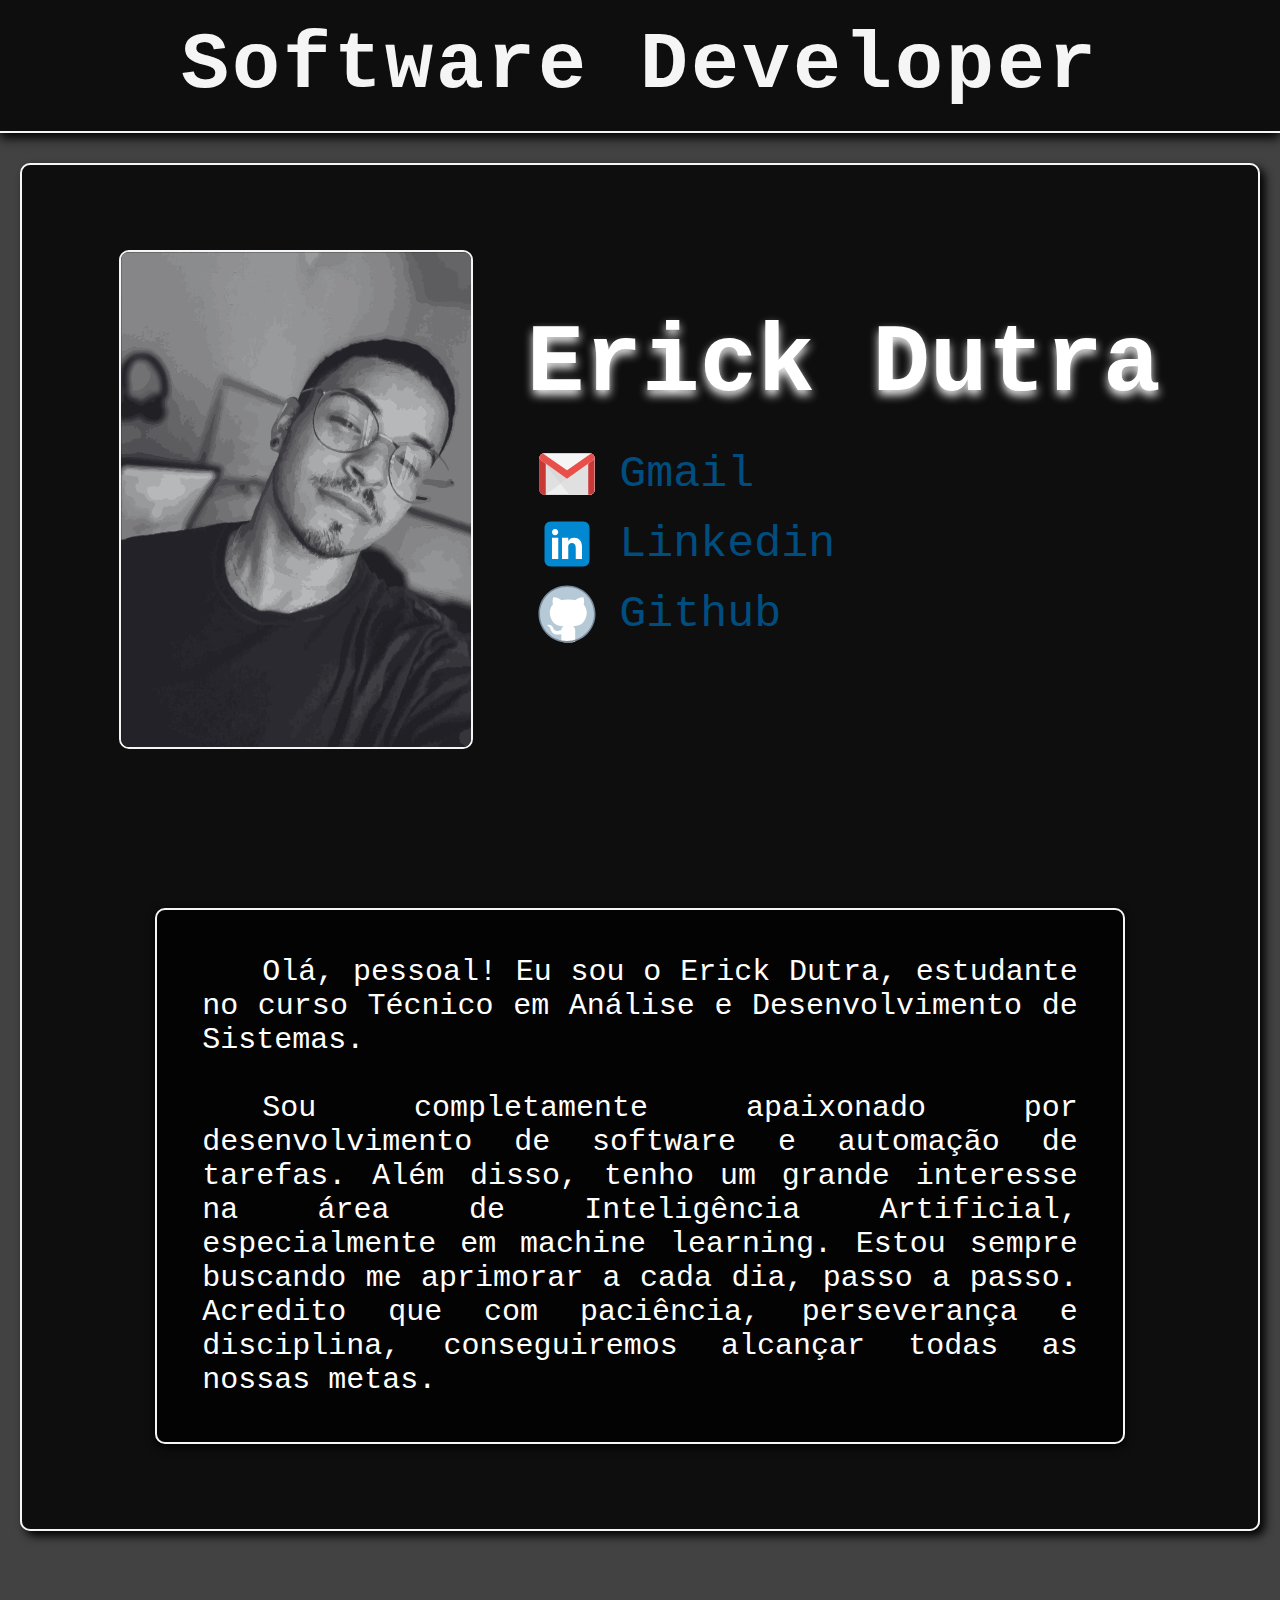
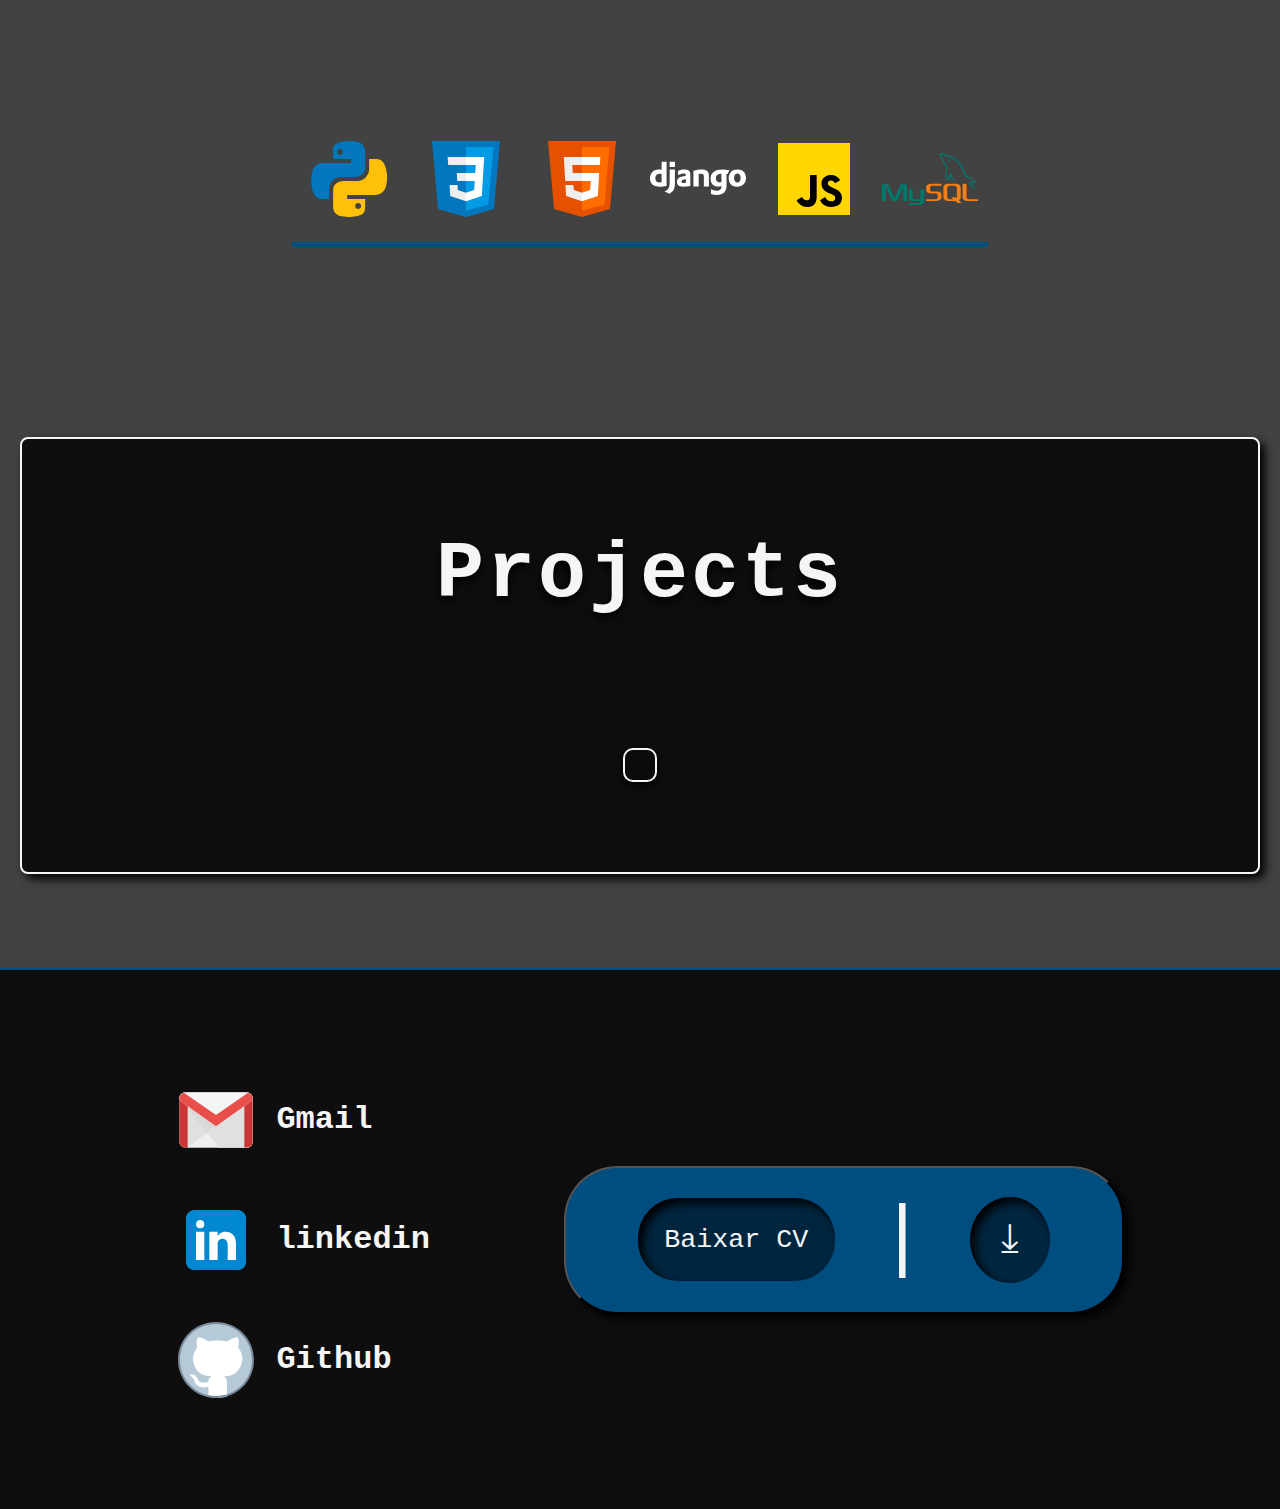
==== commit 85538005: "add project" ====
--- a/index.html
+++ b/index.html
@@ -100,30 +100,9 @@
                 </div>
             <div class="projects-box">
                 
-
-                <button class="arrow-left control" aria-label="Previous project">«</button>
-
-                <button class="arrow-right control" aria-label="Next project">»</button>
-
                 <div class="projects-wrapper">
                     <ul class="projects" id="profile.portfolio" >
-                        <li class="item-carrosel current-item item  " >
-                            <h2>
-                                Login Netflix
-                            </h2>
-                            <img src="./assets/img/projects/netflix.svg" alt="netflix copia login" class="project-img">
-                                <div class="project-info">
-                                <p>
-                                    Projeto criado em HTML e CSS, Criado com o objetivo de praticar e evoluir aprendizado.
-                                </p>
-                                <a href="https://github.com/ErickDutra/Copia_login_Netflix" target="_blank">
-                                    <img src="./assets/icons/github.svg" alt="github">
-                                    <p>
-                                        ir para Github
-                                    </p>
-                                </a>
-                            </div>
-                        </li>
+                    
                         
                     </ul>
                 </div>
@@ -172,6 +151,6 @@
     </div>
     <script src="./assets/js/carrosel.js"></script>
     <script src="./assets/js/pop-dialog.js"></script>
-    <script src="./assets/js/dados.js"></script>
+    <script src="./assets/js/dados.js"></script> 
 </footer>
 </html>--- a/assets/css/projects-style.css
+++ b/assets/css/projects-style.css
@@ -21,7 +21,7 @@
     gap: 15px;
 }
 
-.table-projects{
+.table-projects {
     display: flex;
     align-items: center;
     flex-direction: column;
--- a/assets/css/carrosel-style.css
+++ b/assets/css/carrosel-style.css
@@ -1,31 +1,3 @@
-.arrow-left,
-.arrow-right {
-    position: absolute;
-    top: 0;
-    bottom: 0;
-    font-size: 3em;
-    color: whitesmoke;
-    width: 50px;
-    text-align: center;
-    cursor: pointer;
-    border: none;
-    background-color: transparent;
-    border-radius: 5px;
-    transition: all 600ms ease-in-out;
-}
-
-.arrow-right {
-    right: -80px;
-}
-
-.arrow-left {
-    left: -80px;
-}
-
-.arrow-left:hover,
-.arrow-right:hover {
-    opacity: 1;
-}
 
 .item-carrosel {
     width: 50%;
@@ -92,7 +64,7 @@
 
 .project-info{
     color: whitesmoke;
-    margin: 2rem 2rem;
+    margin: 2rem;
     font-size: 2rem;
 }
 
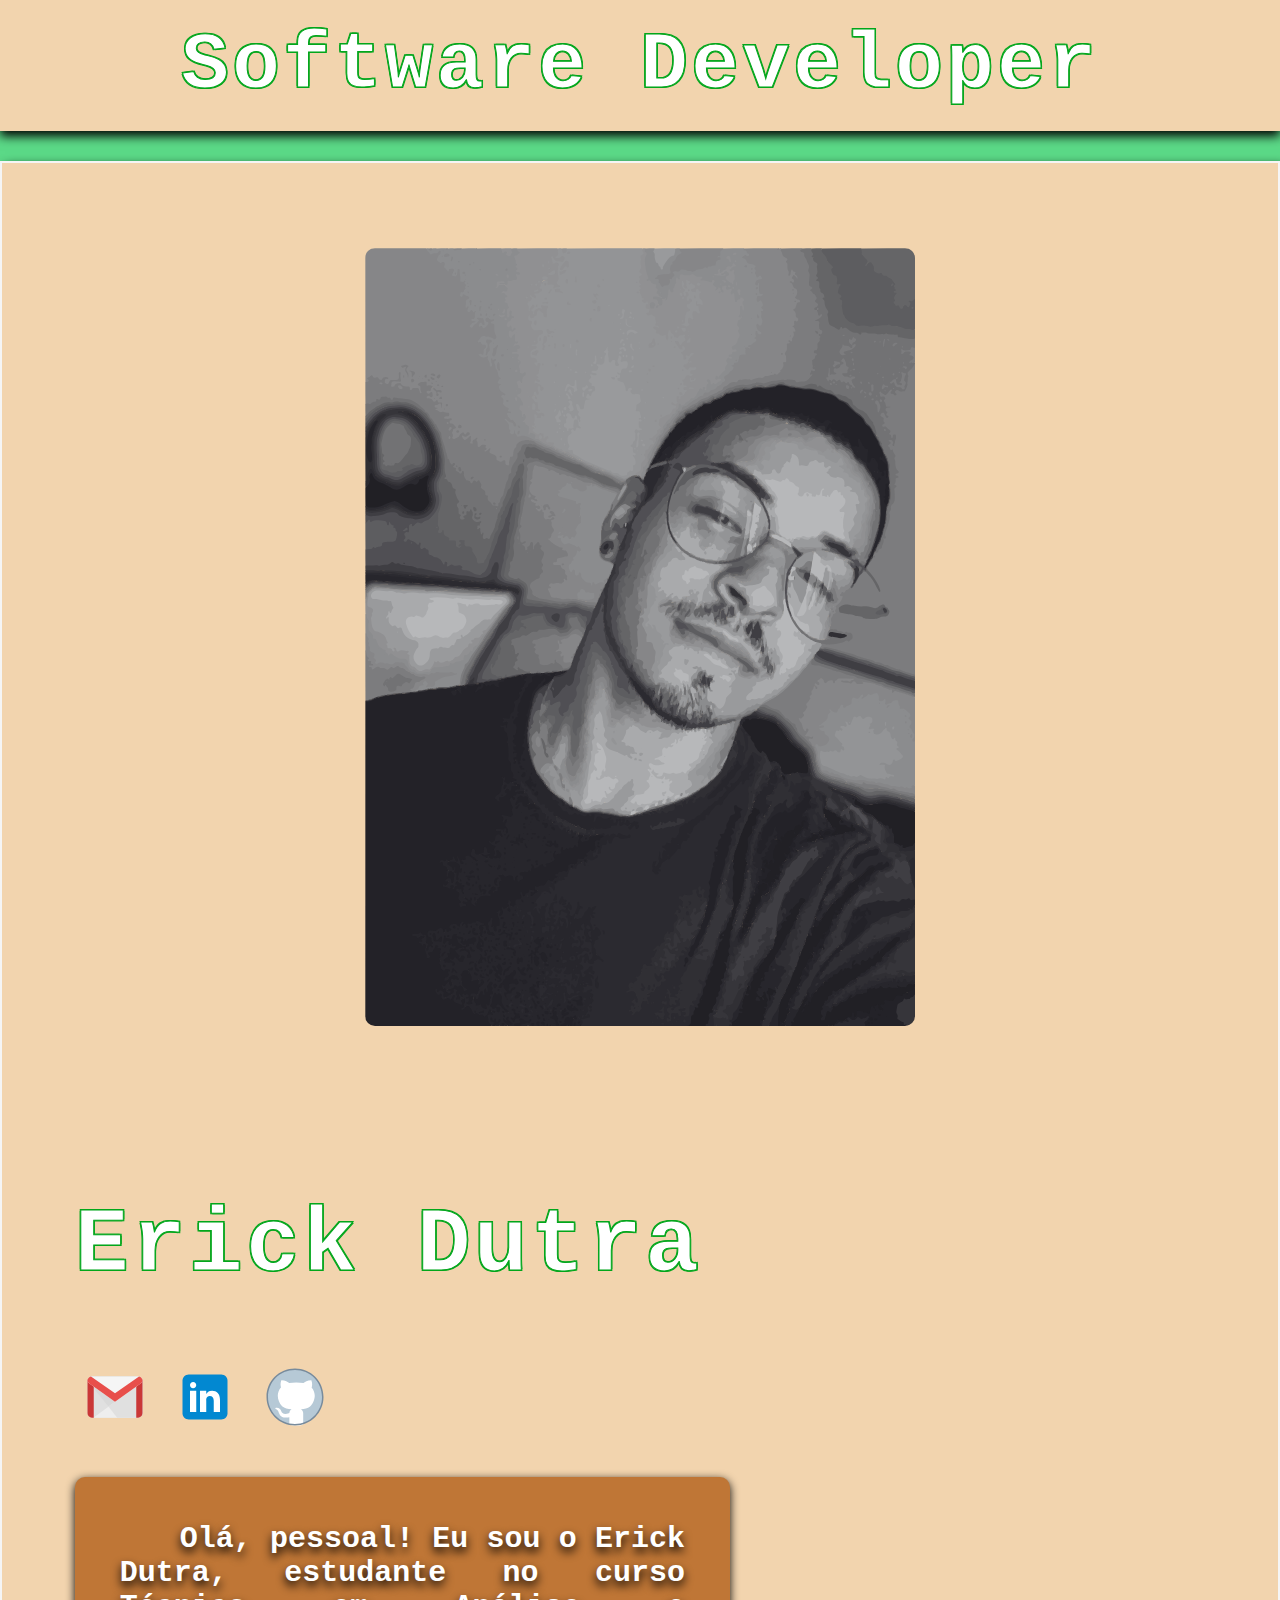
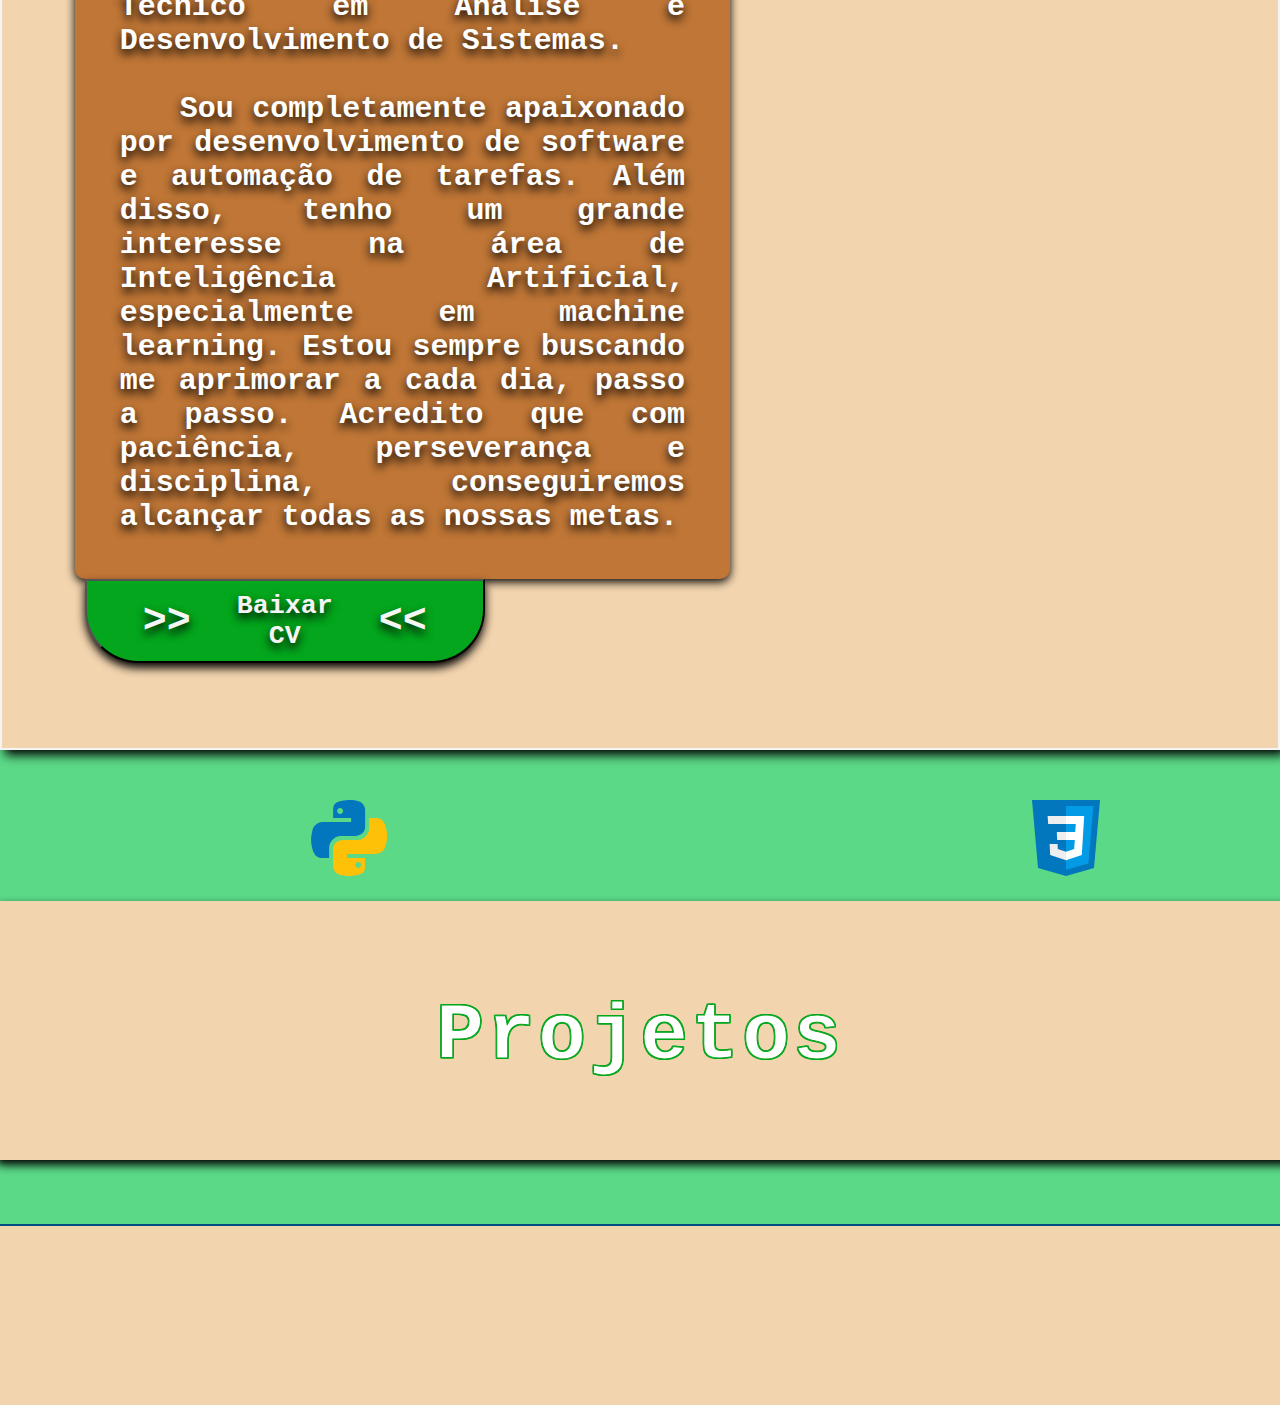
==== commit 2cba4936: "update template" ====
--- a/index.html
+++ b/index.html
@@ -27,28 +27,28 @@
                 <div class="photo">
                     <img src="./assets/img/me.svg" alt="i am future">
                 </div>
-                <div class="info-box">
+                <div class="name-sobre">
                     <h2>Erick Dutra</h2>
-                    <ul>
-                        <li>
-                            <a href="mailto:deverickdutra@gmail.com" >
-                                <img src=".\assets\icons\gmail.svg" alt="icone-gmail">
-                                <span id="profile.email">Gmail</span>
-                            </a>
-                        </li>
-                        <li> 
-                            <a href="https://www.linkedin.com/in/erick-dutra-916217211/" target="_blank">
-                                <img src=".\assets\icons\linkedin.svg" alt="icone-linkedin" >  
-                                <span>Linkedin</span></a>
-                        </li>
-                        <li>
-                            <a href="https://github.com/ErickDutra" target="_blank">
-                                <img src=".\assets\icons\github.svg" alt="icone-github">
-                                <span id="profile.job">Github</span>
-                            </a> 
-                        </li>
-                    </ul>
-                </div>
+                    <div class="info-box">
+                        <ul>
+                            <li>
+                                <a href="mailto:deverickdutra@gmail.com" >
+                                    <img src=".\assets\icons\gmail.svg" alt="icone-gmail">
+                                    
+                                </a>
+                            </li>
+                            <li> 
+                                <a href="https://www.linkedin.com/in/erick-dutra-916217211/" target="_blank">
+                                    <img src=".\assets\icons\linkedin.svg" alt="icone-linkedin" >  
+                                    </a>
+                            </li>
+                            <li>
+                                <a href="https://github.com/ErickDutra" target="_blank">
+                                    <img src=".\assets\icons\github.svg" alt="icone-github">
+                                </a> 
+                            </li>
+                        </ul>
+                    </div>
                 <div class="about-box">
                     <p class="about">
                     Olá, pessoal! Eu sou o Erick Dutra, estudante no curso Técnico em Análise e Desenvolvimento de Sistemas.
@@ -58,36 +58,51 @@
                     Sou completamente apaixonado por desenvolvimento de software e automação de tarefas. Além disso, tenho um grande interesse na área de Inteligência Artificial, especialmente em machine learning. Estou sempre buscando me aprimorar a cada dia, passo a passo. Acredito que com paciência, perseverança e disciplina, conseguiremos alcançar todas as nossas metas.
                 </p> 
                 </div>
+                <div class="button-curriculum">
+                    <button >
+                        <div class="curriculum-dawnload">
+                            <a href="curriculum.pdf" download><p>>></p></a>
+                        </div>
+                        <div class="name-dawnload">
+                           <a href="curriculum.pdf" download><p>Baixar CV</p></a>
+                        </div>
+                        
+                        <div class="curriculum-dawnload">
+                            <a href="curriculum.pdf" download><p><<</p></a>
+                        </div>
+                    </button>
+                </div>
+            </div>
             </div>
         </div>
         <div class="skills">
             <ul>
-                <li >
+                <li class="skills-itens" >
                     <a href="https://github.com/ErickDutra?tab=repositories&q=&type=&language=python&sort=" target="_blank">
                     <img src=".\assets\icons\python.svg" alt="icone-python">
                     </a>
                 </li>
-                <li >
+                <li class="skills-itens">
                     <a href="https://github.com/ErickDutra?tab=repositories&q=&type=&language=css&sort=" target="_blank">
                     <img src=".\assets\icons\css.svg" alt="icone-css">
                     </a>
                 </li>
-                <li >
+                <li class="skills-itens">
                     <a href="https://github.com/ErickDutra?tab=repositories&q=&type=&language=html&sort=" target="_blank">
                     <img src=".\assets\icons\html.svg" alt="icone-html">   
                     </a>
                 </li>
-                <li >
+                <li class="skills-itens">
                     <a href="https://github.com/ErickDutra/New_WebPortfoil" target="_blank">
                     <img src=".\assets\icons\django.svg" alt="icone-django">
                     </a>
                 </li>
-                <li >
+                <li class="skills-itens">
                     <a href="https://github.com/ErickDutra?tab=repositories&q=&type=&language=javascript&sort=" target="_blank">
                     <img src=".\assets\icons\js.svg" alt="icone-js">
                     </a>
                 </li>
-                <li >
+                <li class="skills-itens">
                     <a href="">
                     <img src=".\assets\icons\mysql.svg" alt="icone-mysql" target="_blank">
                     </a>
@@ -96,7 +111,7 @@
         </div>
         <div class="table-projects">
                 <div>
-                    <h2>Projects</h2>
+                    <h2>Projetos</h2>
                 </div>
             <div class="projects-box">
                 
@@ -113,42 +128,6 @@
 
 </body>
 <footer>
-    <div class="contacts">
-        <ul>
-            <li >
-                <a href="mailto:deverickdutra@gmail.com" >
-                    <img src=".\assets\icons\gmail.svg" alt="icone-gmail"><h2>Gmail</h2>
-                </a>
-                
-            </li>
-            <li> 
-                <a href="https://www.linkedin.com/in/erick-dutra-916217211/" target="_blank">
-                    <img src=".\assets\icons\linkedin.svg" alt="icone-linkedin" > <h2>linkedin</h2> </a>
-                     
-            </li>
-            <li>
-                <a href="https://github.com/ErickDutra" target="_blank">
-                    <img src=".\assets\icons\github.svg" alt="icone-github">
-                    <h2>
-                    Github
-                </h2>
-                </a>
-                
-            </li>
-        </ul>
-    </div>
-    <div class="button-curriculum">
-        <button >
-            
-            <div class="name-dawnload">
-               <a href="curriculum.pdf" download><p>Baixar CV</p></a>
-            </div>
-            <div class="box-division"><p>|</p></div>
-            <div class="curriculum-dawnload">
-                <a href="curriculum.pdf" download><p>⤓</p></a>
-            </div>
-        </button>
-    </div>
     <script src="./assets/js/carrosel.js"></script>
     <script src="./assets/js/pop-dialog.js"></script>
     <script src="./assets/js/dados.js"></script> 
--- a/assets/css/style.css
+++ b/assets/css/style.css
@@ -6,23 +6,18 @@
     font-family: 'Courier New', Courier, monospace;
 }
 body{
-    background-color: rgb(66, 66, 66);
+    background-color: #5BD987;
     background-size: cover;
     width: 100%;
 }
 
 header{
     display: flex;
-    background-color: rgba(0, 0, 0, 0.788);
+    background-color: #F2D4AE;
     padding: 20px;
     justify-content: center;
     box-shadow: 0px 5px 10px rgb(0, 0, 0);
-    border-bottom: 2px solid whitesmoke;
     
-}
-
-div img{
-    width: 300px;
 }
 
 .title-name{
@@ -30,8 +25,16 @@
     letter-spacing: 3px;
 }
 
-.title{
-    color: whitesmoke
+.title-name{
+    font-size: 5em;
+    letter-spacing: 3px;
+    color: rgb(255, 255, 255);
+    -webkit-text-stroke: 1px #03A61C;
+    text-shadow: 
+        -1px -1px 0 #03A61C,  
+         1px -1px 0 #03A61C,
+        -1px  1px 0 #03A61C,
+         1px  1px 0 #03A61C;
 }
 
 
@@ -42,45 +45,62 @@
 }
 
 .information{
-    background-color: rgba(0, 0, 0, 0.788);
+    background-color: #F2D4AE;
     margin: 30px auto;
-    border-radius: 10px;
     box-shadow: 5px 5px 10px black;
-    max-width: 95%;
     padding: 10px;
     border: 2px solid whitesmoke;
 }
 
 .itens{
-    margin: 30px auto;
+    margin-left: 30rem;
     font-size: 30px;
     display: flex;
-    justify-content:space-around;
-    flex-wrap: wrap;
+    justify-content: space-between;
     padding: 30px;
     width: 90%;
+    align-items: center;
+    gap: 10rem;
 }
 
 .photo img{
-    width: 350px;
+    width:550px;
+    height: auto;
     border-radius: 10px;
-    border: 2px solid whitesmoke;
-}
-
+}
+
+.name-sobre{
+   display: flex;
+   flex-direction: column;
+}
+
+.name-sobre h2{
+    font-size: 3em;
+    letter-spacing: 3px;
+    color: rgb(255, 255, 255);
+    -webkit-text-stroke: 1px #03A61C;
+    text-shadow: 
+        -1px -1px 0 #03A61C,  
+         1px -1px 0 #03A61C,
+        -1px  1px 0 #03A61C,
+         1px  1px 0 #03A61C;
+}
 .about-box{
-    margin-top: 5em;
-    border: 2px solid whitesmoke;
+    margin-top: 1em;
     border-radius: 10px;
-    background-color: rgba(0, 0, 0, 0.788);
-    padding: 2em;
+    background-color: #BF7636;
+    padding: 1em;
     box-shadow: 0px 3px 10px rgb(0, 0, 0);
-    width: 80%;
-}
+    width: 50%;
+}
+
 .about{
-    font-size: 1.5em;
+    font-weight: bold;
+    font-size: 1em;
     color: white;
     text-indent: 2em;
     text-align: justify;
+    text-shadow: 0px 5px 10px rgb(0, 0, 0);
 }
 
 .info-box{
@@ -88,10 +108,10 @@
     margin: 10px 0px;
     margin-top: 2em;
 }
-
-.info-box h2{
-    margin-bottom: 30px;
-    font-size: 6rem;
+.info-box ul{
+    display: flex;
+    flex-direction: row;
+    gap: 10px;
 }
 
 
@@ -103,8 +123,9 @@
     align-items: center;
 }
 
-.info-box a:hover{
-    text-decoration: underline;
+
+.info-box img:hover{
+    transform: scale(1.2);
 }
 
 .info-box span{
--- a/assets/css/projects-style.css
+++ b/assets/css/projects-style.css
@@ -1,45 +1,164 @@
 
-.projects-box{
-    position: relative;
-    padding: 15px;
-    max-width: 80%;
-    margin: 5rem auto;
-    border: 2px solid whitesmoke;
-    border-radius: 10px;
-    background-color: rgba(0, 0, 0, 0.205);
-    box-shadow: 0px 3px 10px rgb(0, 0, 0);
-    
-}
 
-.projects-wrapper{
-    overflow-x: auto;
-}
+
 
 .projects{
     display: flex;
     flex-flow: row nowrap;
-    gap: 15px;
+    justify-content: space-around;
+    gap: 10px;
+    padding: 10px;
+    border-radius: 10px;
+    background-color: #F2D4AE;
+ 
 }
 
 .table-projects {
     display: flex;
-    align-items: center;
     flex-direction: column;
-    background-color: rgba(0, 0, 0, 0.788);
-    min-width: 95%;
-    max-width: 95%;
+    background-color: #F2D4AE;
+    width: 100%;
     border-radius: 8px;
-    margin: 30px 0 ;
     box-shadow: 5px 5px 10px black;
     padding: 10px;
-    border: 2px solid whitesmoke;
+
 }
 
 .table-projects h2{
     font-size: 5em;
-    text-shadow: 0px 5px 10px rgb(0, 0, 0);
+    text-align: center;
     letter-spacing: 3px;
+    color: whitesmoke;    margin-top: 5rem;
+    margin-bottom: 3rem;
+    color: rgb(255, 255, 255);
+    -webkit-text-stroke: 1px #03A61C;
+    text-shadow: 
+        -1px -1px 0 #03A61C,  
+         1px -1px 0 #03A61C,
+        -1px  1px 0 #03A61C,
+         1px  1px 0 #03A61C;
+}
+
+.item{
+    display: flex;
+    justify-content: center;
+    align-items: center;
+    flex-direction: column;
+    width: 100%;
+    height: 100%;
     color: whitesmoke;
-    margin-top: 5rem;
-    margin-bottom: 3rem;
+    border-radius: 10px;
+
 }
+
+.project-img {
+    width: 400px;
+    height:400px;
+    border-radius: 10px;
+    margin: 15px 10px;
+}
+
+.projects li {
+    flex-direction: column;
+    width: 500px;
+    height: 900px;
+    padding: 10px;
+    display: flex;
+    align-items: center;
+    border-radius: 10px;
+   background-color: #BF7636;
+   box-shadow: 0px 5px 5px rgba(0, 0, 0, 1);
+
+}
+
+.projects a {
+    margin-top: 10px;
+    padding: 1rem;
+    color: whitesmoke;
+    align-items: center;
+    justify-content: center;
+    text-decoration: none;
+    display: flex;
+}
+.projects a p{
+    font-size: 2rem;
+    height: 2rem;
+}
+
+.projects h2{
+    font-size: 3rem;
+    margin: 1rem 0;
+}
+
+.projects a img {
+    margin: 0 1rem;
+    width: 3rem;
+    height: 3rem;
+}
+
+.project-info{
+    color: whitesmoke;
+    margin: 2rem;
+    font-size: 2rem;
+    display: flex;
+    flex-direction: column;
+    justify-content: space-around;
+    width: 30rem;
+}
+
+@media (max-width: 768px) {
+    .projects-box button img {
+        max-width: 30px;
+    }
+
+    .project-info{
+        padding: 2rem;
+        color: whitesmoke;
+        margin: 2rem;
+        font-size: 1rem;
+        display: flex;
+        flex-direction: column;
+        justify-content: space-around;
+        width: 20rem;
+    }
+    .arrow-left,
+    .arrow-right {
+        width: 1.5em;
+    }
+
+    .arrow-right {
+        right: -40px;
+    }
+
+    .arrow-left {
+        left: -40px;
+    }
+}
+
+@media (max-width: 400px) {
+    .projects-box button img {
+        max-width: 25px;
+    }
+    .project-info{
+        padding: 2rem;
+        color: whitesmoke;
+        margin: 2rem;
+        font-size: 1rem;
+        display: flex;
+        flex-direction: column;
+        justify-content: space-around;
+        width: 15rem;
+    }
+    .arrow-left,
+    .arrow-right {
+        width: 1em;
+    }
+
+    .arrow-right {
+        right: -45px;
+    }
+
+    .arrow-left {
+        left: -45px;
+    }
+}
--- a/assets/css/skills.css
+++ b/assets/css/skills.css
@@ -1,20 +1,23 @@
-.skills{
-    margin: 0;
-    padding: 10em;
-}
 
+  .skills-itens{
+    min-width: 100%; 
+    animation: slide 10s infinite linear;
+  }
+  
+  @keyframes slide {
+    from {
+      transform: translateX(0);
+    }
+    to {
+      transform: translateX(-300%); 
+    }
+  }
 
 .skills ul{
     display: flex;
     flex-direction: row;
-    border-bottom: 5px solid rgb(0, 77, 128);
     cursor: pointer;
     transition: .35s;
-}
-
-.skills ul:hover > :not(:hover){
-    opacity: .4;
-    transform: scale(0.9);
 }
 
 .skills li{
--- a/assets/css/box-footer.css
+++ b/assets/css/box-footer.css
@@ -2,9 +2,10 @@
 a{
     text-decoration: none;
 }
+
 footer{
     padding: 7%;
-    background-color: rgb(14,14,14);
+    background-color: #F2D4AE;
     margin-top: 5%;
     border-top: 2px solid rgb(0, 77, 128);
     display: flex;
@@ -13,58 +14,39 @@
     align-items: center;
 }
 
-.contacts ul img{
-    width: 5rem;
-    border-radius: 40%;
-    padding: 20px;
-
-}
-.contacts a{
-    display: flex;
-    flex-direction: row;
-    align-items: center;
-    color: whitesmoke;
-}
-.contacts a h2{
-    font-size: 2rem;
-}
-
-.contacts a:hover{
-    text-decoration: underline;
-}
-
 .button-curriculum button{
-    padding: 5.4em;
-    width: 42em;
-    height: 6em;
-    background-color:  rgb(0, 77, 128);
-    border-radius: 4em;
+   position: relative;
+   transform: translateX(10px);
+    padding: 3em;
+    width: 30em;
+    height: 2em;
+    background-color: #03A61C;
+    border-bottom-left-radius: 4em;
+    border-bottom-right-radius: 4em;
     display: flex;
     justify-content: space-between;
     align-items: center;
     cursor: pointer;
-    box-shadow: 5px 5px 10px black;
+    box-shadow: 0px 5px 10px rgb(0, 0, 0);
 }
 .name-dawnload{
-    background-color:  rgb(0, 38, 63);
     border-radius: 3em;
     padding: 2em;
     display: flex;
-    box-shadow: inset 5px 5px 10px black;
     
 }
 
 .button-curriculum button p{
+    font-weight: bold;
     font-size: 2em;
     color: whitesmoke;
+    text-shadow: 0px 5px 10px rgb(0, 0, 0);
 }
 
 .curriculum-dawnload{
     border-radius: 100%; 
-    background-color:  rgb(0, 38, 63);
     padding: 1em;
     width: 2em;
-    box-shadow: inset 5px 5px 10px black;
     align-items: center;
     justify-content: center;
     display: flex;
@@ -72,12 +54,6 @@
     color: whitesmoke;
 }
 
-
-
-.box-division{
-    font-size: 3em;
-    color: #a73733;
-}
 
 @media (max-width: 1220px){
  footer{
@@ -87,12 +63,8 @@
 
 @media (max-width: 760px){
     .contacts ul img{
-        width: 3rem;
+        width: 4rem;
         margin: 1rem 2rem;
-        background-color: rgb(179, 134, 0);
-        border-radius: 40%;
-        padding: 0.8rem;
-        box-shadow: inset 5px 5px 10px black;
     }
    
     .contacts ul img{
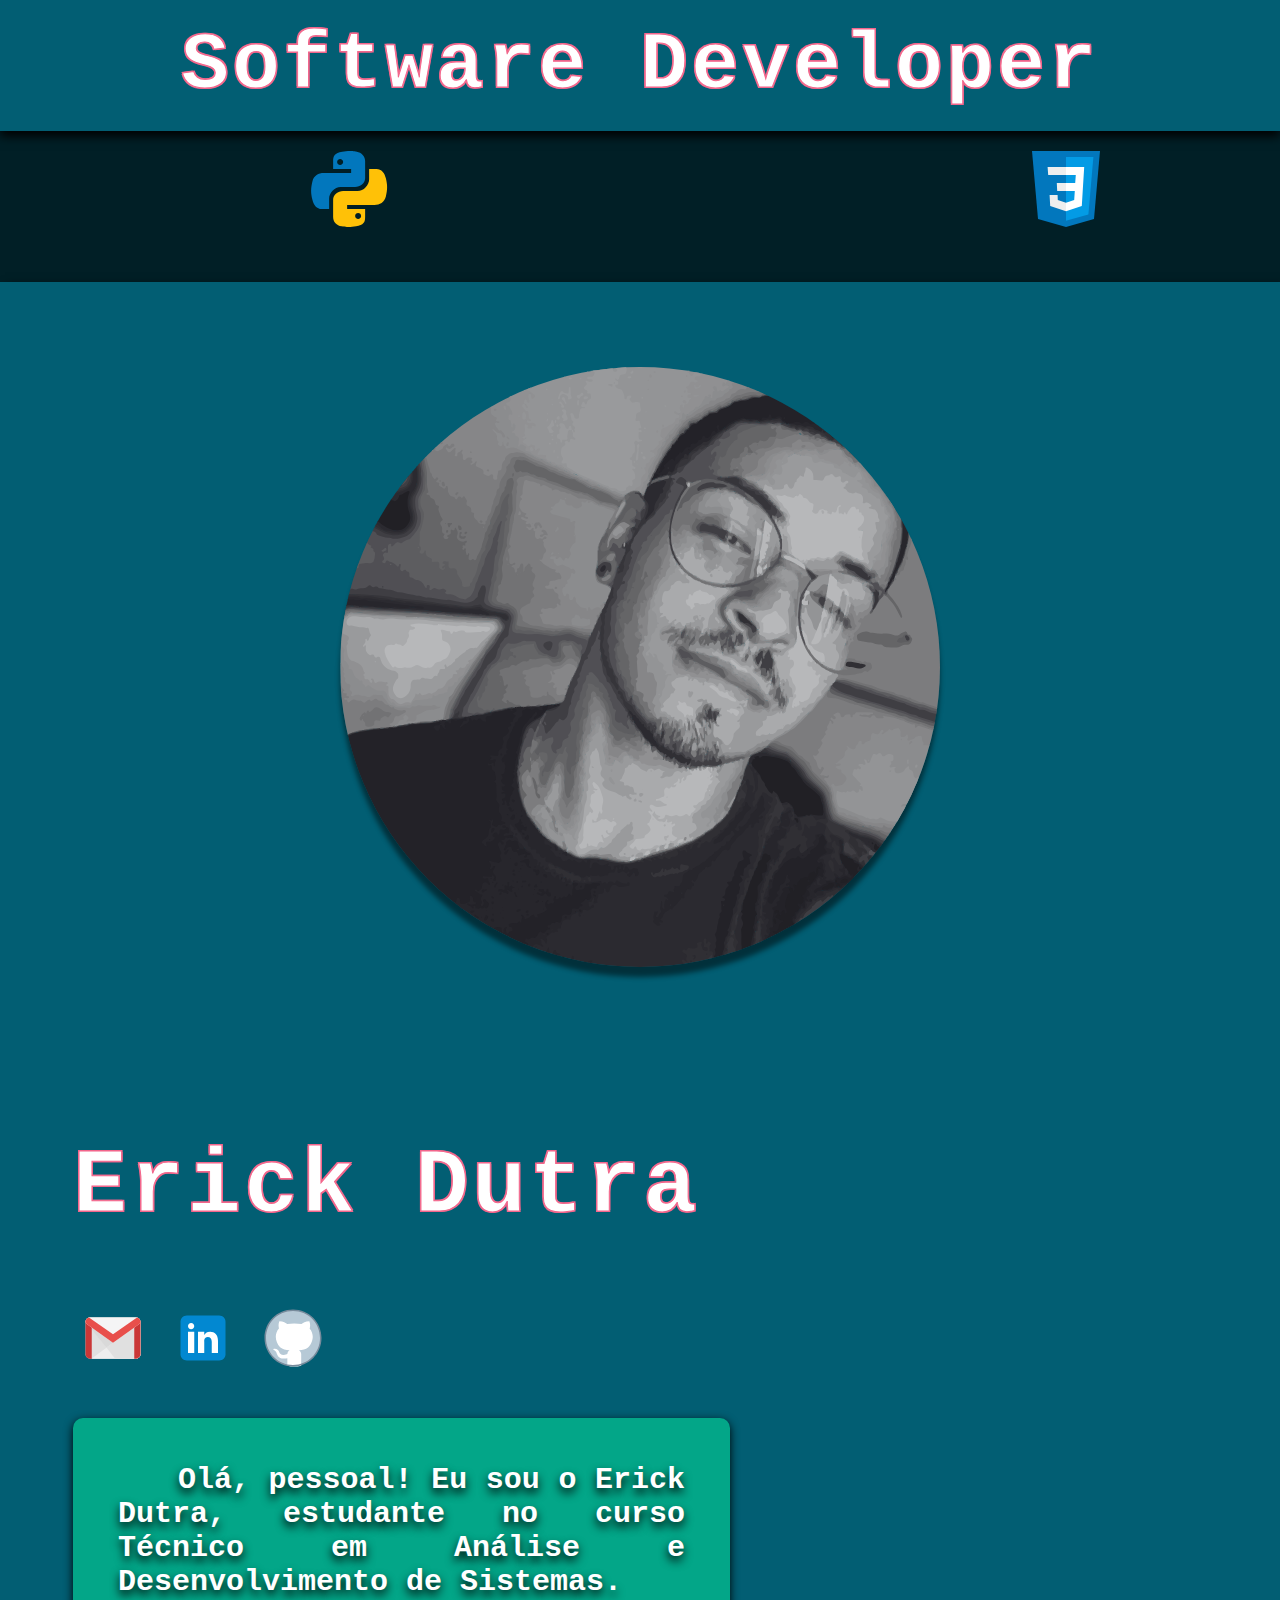
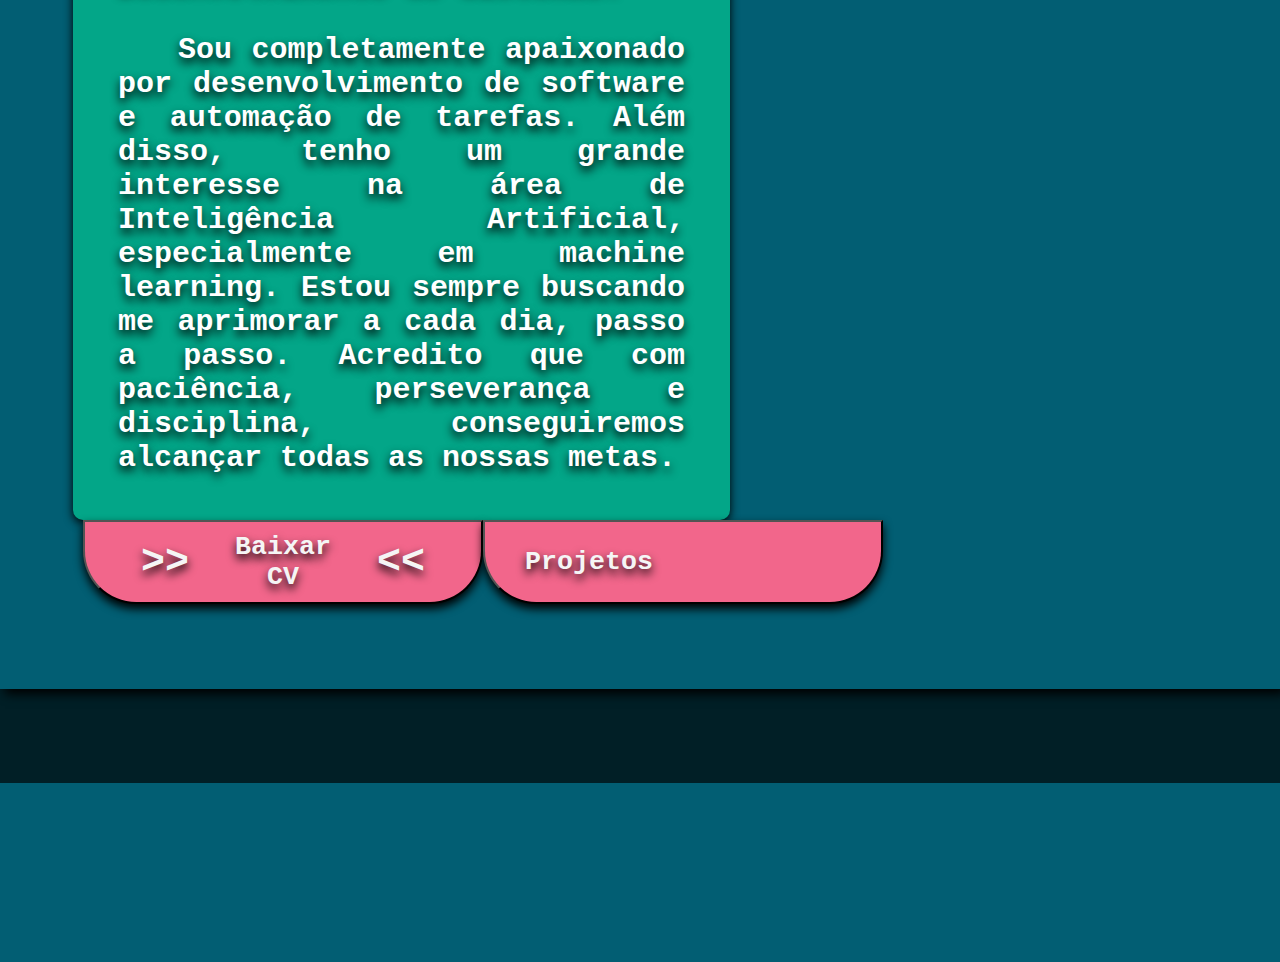
==== commit 1350028f: "projetos" ====
--- a/index.html
+++ b/index.html
@@ -22,6 +22,40 @@
         </h1>
     </header>
     <section>
+        <div class="skills">
+            <ul>
+                <li class="skills-itens" >
+                    <a href="https://github.com/ErickDutra?tab=repositories&q=&type=&language=python&sort=" target="_blank">
+                    <img src=".\assets\icons\python.svg" alt="icone-python">
+                    </a>
+                </li>
+                <li class="skills-itens">
+                    <a href="https://github.com/ErickDutra?tab=repositories&q=&type=&language=css&sort=" target="_blank">
+                    <img src=".\assets\icons\css.svg" alt="icone-css">
+                    </a>
+                </li>
+                <li class="skills-itens">
+                    <a href="https://github.com/ErickDutra?tab=repositories&q=&type=&language=html&sort=" target="_blank">
+                    <img src=".\assets\icons\html.svg" alt="icone-html">   
+                    </a>
+                </li>
+                <li class="skills-itens">
+                    <a href="https://github.com/ErickDutra/New_WebPortfoil" target="_blank">
+                    <img src=".\assets\icons\django.svg" alt="icone-django">
+                    </a>
+                </li>
+                <li class="skills-itens">
+                    <a href="https://github.com/ErickDutra?tab=repositories&q=&type=&language=javascript&sort=" target="_blank">
+                    <img src=".\assets\icons\js.svg" alt="icone-js">
+                    </a>
+                </li>
+                <li class="skills-itens">
+                    <a href="">
+                    <img src=".\assets\icons\mysql.svg" alt="icone-mysql" target="_blank">
+                    </a>
+                </li>
+            </ul>
+        </div>
         <div class="information">
             <div class="itens">
                 <div class="photo">
@@ -59,77 +93,35 @@
                 </p> 
                 </div>
                 <div class="button-curriculum">
-                    <button >
-                        <div class="curriculum-dawnload">
-                            <a href="curriculum.pdf" download><p>>></p></a>
+                    <div class="position_button">
+                        
+                        <button >
+                            <div class="curriculum-dawnload">
+                                <a href="curriculum.pdf" download><p>>></p></a>
+                            </div>
+                            <div class="name-dawnload">
+                                <a href="curriculum.pdf" download><p>Baixar CV</p></a>
+                            </div>
+                            
+                            <div class="curriculum-dawnload">
+                                <a href="curriculum.pdf" download><p><<</p></a>
+                            </div>
+                        </button>
+                        <div>
+                            <button class="button-dialog" id="button-dialog">
+                                <a href="./pag2.html"><p>Projetos</p></a>
+                            </button>
                         </div>
-                        <div class="name-dawnload">
-                           <a href="curriculum.pdf" download><p>Baixar CV</p></a>
-                        </div>
-                        
-                        <div class="curriculum-dawnload">
-                            <a href="curriculum.pdf" download><p><<</p></a>
-                        </div>
-                    </button>
+                    </div>
                 </div>
             </div>
             </div>
         </div>
-        <div class="skills">
-            <ul>
-                <li class="skills-itens" >
-                    <a href="https://github.com/ErickDutra?tab=repositories&q=&type=&language=python&sort=" target="_blank">
-                    <img src=".\assets\icons\python.svg" alt="icone-python">
-                    </a>
-                </li>
-                <li class="skills-itens">
-                    <a href="https://github.com/ErickDutra?tab=repositories&q=&type=&language=css&sort=" target="_blank">
-                    <img src=".\assets\icons\css.svg" alt="icone-css">
-                    </a>
-                </li>
-                <li class="skills-itens">
-                    <a href="https://github.com/ErickDutra?tab=repositories&q=&type=&language=html&sort=" target="_blank">
-                    <img src=".\assets\icons\html.svg" alt="icone-html">   
-                    </a>
-                </li>
-                <li class="skills-itens">
-                    <a href="https://github.com/ErickDutra/New_WebPortfoil" target="_blank">
-                    <img src=".\assets\icons\django.svg" alt="icone-django">
-                    </a>
-                </li>
-                <li class="skills-itens">
-                    <a href="https://github.com/ErickDutra?tab=repositories&q=&type=&language=javascript&sort=" target="_blank">
-                    <img src=".\assets\icons\js.svg" alt="icone-js">
-                    </a>
-                </li>
-                <li class="skills-itens">
-                    <a href="">
-                    <img src=".\assets\icons\mysql.svg" alt="icone-mysql" target="_blank">
-                    </a>
-                </li>
-            </ul>
-        </div>
-        <div class="table-projects">
-                <div>
-                    <h2>Projetos</h2>
-                </div>
-            <div class="projects-box">
-                
-                <div class="projects-wrapper">
-                    <ul class="projects" id="profile.portfolio" >
-                    
-                        
-                    </ul>
-                </div>
-            </div>
-        </div> 
     </section>
 
 
 </body>
 <footer>
     <script src="./assets/js/carrosel.js"></script>
-    <script src="./assets/js/pop-dialog.js"></script>
-    <script src="./assets/js/dados.js"></script> 
 </footer>
 </html>--- a/assets/css/style.css
+++ b/assets/css/style.css
@@ -6,14 +6,14 @@
     font-family: 'Courier New', Courier, monospace;
 }
 body{
-    background-color: #5BD987;
+    background-color: #011F26;
     background-size: cover;
     width: 100%;
 }
 
 header{
     display: flex;
-    background-color: #F2D4AE;
+    background-color: #025e73;
     padding: 20px;
     justify-content: center;
     box-shadow: 0px 5px 10px rgb(0, 0, 0);
@@ -29,12 +29,12 @@
     font-size: 5em;
     letter-spacing: 3px;
     color: rgb(255, 255, 255);
-    -webkit-text-stroke: 1px #03A61C;
+    -webkit-text-stroke: 1px #F2668B;
     text-shadow: 
-        -1px -1px 0 #03A61C,  
-         1px -1px 0 #03A61C,
-        -1px  1px 0 #03A61C,
-         1px  1px 0 #03A61C;
+        -1px -1px 0 #F2668B,  
+         1px -1px 0 #F2668B,
+        -1px  1px 0 #F2668B,
+         1px  1px 0 #F2668B;
 }
 
 
@@ -45,15 +45,15 @@
 }
 
 .information{
-    background-color: #F2D4AE;
+    background-color: #025E73;
     margin: 30px auto;
     box-shadow: 5px 5px 10px black;
     padding: 10px;
-    border: 2px solid whitesmoke;
+
 }
 
 .itens{
-    margin-left: 30rem;
+    margin: 0 10rem;
     font-size: 30px;
     display: flex;
     justify-content: space-between;
@@ -64,9 +64,12 @@
 }
 
 .photo img{
-    width:550px;
-    height: auto;
-    border-radius: 10px;
+    width:600px;
+    height: 600px;
+    border-radius: 50%;
+    object-fit: cover;
+    overflow: hidden;
+    box-shadow: 0px 10px 5px rgba(0, 0, 0, 0.486);
 }
 
 .name-sobre{
@@ -78,17 +81,17 @@
     font-size: 3em;
     letter-spacing: 3px;
     color: rgb(255, 255, 255);
-    -webkit-text-stroke: 1px #03A61C;
+    -webkit-text-stroke: 1px #F2668B;
     text-shadow: 
-        -1px -1px 0 #03A61C,  
-         1px -1px 0 #03A61C,
-        -1px  1px 0 #03A61C,
-         1px  1px 0 #03A61C;
+        -1px -1px 0 #F2668B,  
+         1px -1px 0 #F2668B,
+        -1px  1px 0 #F2668B,
+         1px  1px 0 #F2668B;
 }
 .about-box{
     margin-top: 1em;
     border-radius: 10px;
-    background-color: #BF7636;
+    background-color: #03A688;
     padding: 1em;
     box-shadow: 0px 3px 10px rgb(0, 0, 0);
     width: 50%;
--- a/assets/css/projects-style.css
+++ b/assets/css/projects-style.css
@@ -1,26 +1,49 @@
+.button-home{
+    position: relative;
+    left: 2rem;
+    display: flex;
+    justify-content: center;
+    align-items: center;
+    margin: 2rem;
+    background-color: #F2668B;
+    padding: 0.5rem;
+    border-radius: 50%;
+    box-shadow: 0px 5px 5px rgba(0, 0, 0, 1);
+}
+.projects-wrapper {
+    display: grid;
+    grid-template-columns: repeat(auto-fill, minmax(200px, 1fr));
+    gap: 20px;
+    align-items: center;
+    justify-content: center;
+    align-content: center;
+    width: 100%;
+    height: 100%;
+}
 
-
-
+.projects li {
+    background: #f0f0f0;
+    padding: 20px;
+    border-radius: 5px;
+    box-shadow: 0 2px 4px rgba(0,0,0,0.1);
+}
 
 .projects{
     display: flex;
-    flex-flow: row nowrap;
     justify-content: space-around;
     gap: 10px;
     padding: 10px;
     border-radius: 10px;
-    background-color: #F2D4AE;
- 
+    background-color: #026873;
+    margin: 5rem 0;
 }
 
 .table-projects {
+    margin: 2rem 0;
     display: flex;
     flex-direction: column;
-    background-color: #F2D4AE;
-    width: 100%;
-    border-radius: 8px;
-    box-shadow: 5px 5px 10px black;
-    padding: 10px;
+    background-color:  #026873;
+    height: 100%;
 
 }
 
@@ -31,12 +54,12 @@
     color: whitesmoke;    margin-top: 5rem;
     margin-bottom: 3rem;
     color: rgb(255, 255, 255);
-    -webkit-text-stroke: 1px #03A61C;
+    -webkit-text-stroke: 1px #F2668B;
     text-shadow: 
-        -1px -1px 0 #03A61C,  
-         1px -1px 0 #03A61C,
-        -1px  1px 0 #03A61C,
-         1px  1px 0 #03A61C;
+        -1px -1px 0 #F2668B,  
+         1px -1px 0 #F2668B,
+        -1px  1px 0 #F2668B,
+         1px  1px 0 #F2668B;
 }
 
 .item{
@@ -66,7 +89,7 @@
     display: flex;
     align-items: center;
     border-radius: 10px;
-   background-color: #BF7636;
+   background-color: #03A688;
    box-shadow: 0px 5px 5px rgba(0, 0, 0, 1);
 
 }
@@ -87,7 +110,6 @@
 
 .projects h2{
     font-size: 3rem;
-    margin: 1rem 0;
 }
 
 .projects a img {
--- a/assets/css/skills.css
+++ b/assets/css/skills.css
@@ -27,7 +27,25 @@
 .skills img{
     width: 96px;
 }
-
+.button-curriculum button{
+  position: relative;
+  transform: translateX(10px);
+   padding: 3em;
+   width: 30em;
+   height: 2em;
+   background-color: #F2668B;
+   border-bottom-left-radius: 4em;
+   border-bottom-right-radius: 4em;
+   display: flex;
+   justify-content: space-between;
+   align-items: center;
+   cursor: pointer;
+   box-shadow: 0px 5px 10px rgb(0, 0, 0);
+}
+.position_button{
+  display: flex;
+  flex-direction: row;
+}
 
 @media (max-width: 768px){
     .skills img{
--- a/assets/css/box-footer.css
+++ b/assets/css/box-footer.css
@@ -5,30 +5,14 @@
 
 footer{
     padding: 7%;
-    background-color: #F2D4AE;
+    background-color: #025E73;
     margin-top: 5%;
-    border-top: 2px solid rgb(0, 77, 128);
     display: flex;
     flex-direction: row;
     justify-content: space-around;
     align-items: center;
 }
 
-.button-curriculum button{
-   position: relative;
-   transform: translateX(10px);
-    padding: 3em;
-    width: 30em;
-    height: 2em;
-    background-color: #03A61C;
-    border-bottom-left-radius: 4em;
-    border-bottom-right-radius: 4em;
-    display: flex;
-    justify-content: space-between;
-    align-items: center;
-    cursor: pointer;
-    box-shadow: 0px 5px 10px rgb(0, 0, 0);
-}
 .name-dawnload{
     border-radius: 3em;
     padding: 2em;
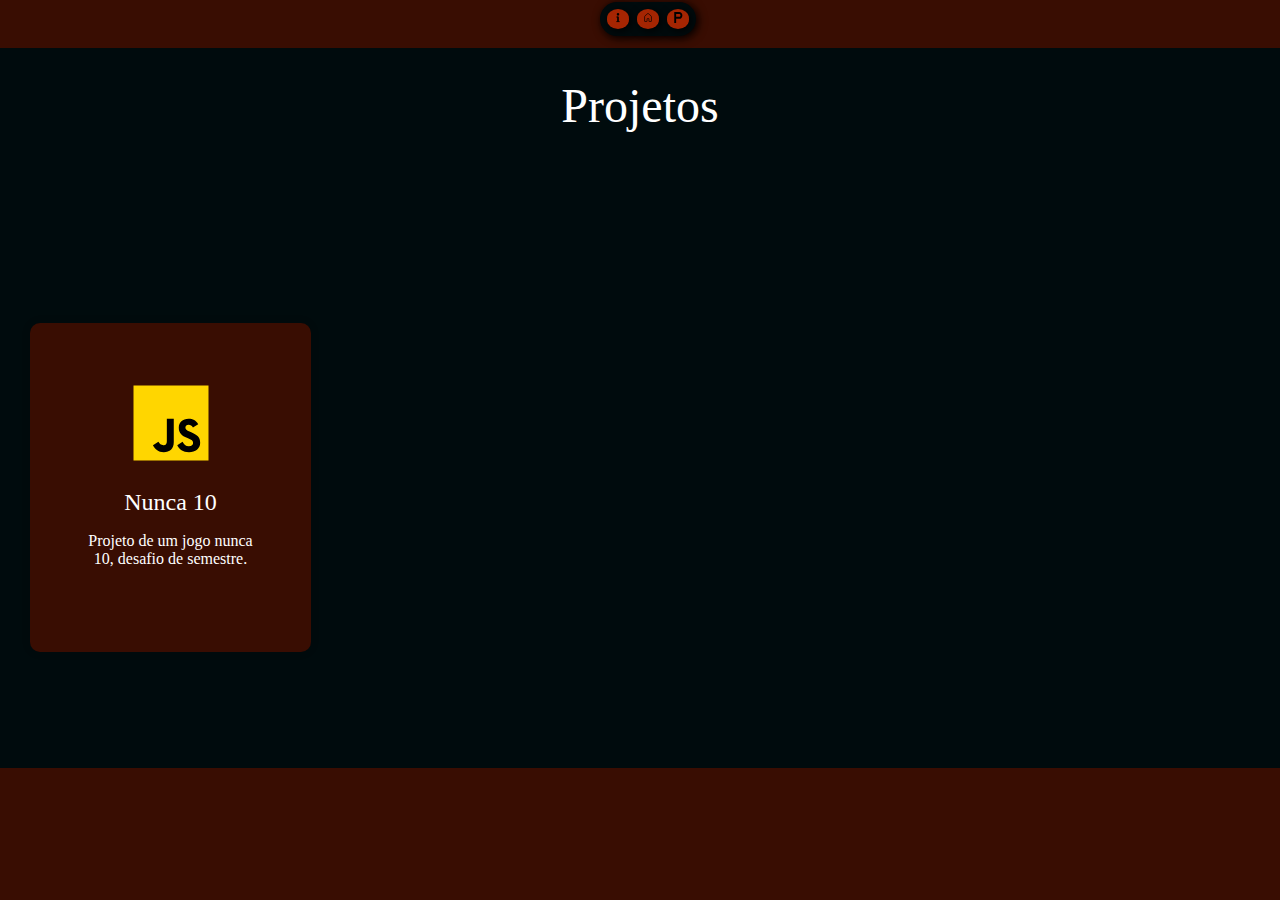
==== commit f5250886: "update project" ====
--- a/index.html
+++ b/index.html
@@ -5,123 +5,98 @@
     <meta name="viewport" content="width=device-width, initial-scale=1.0">
 
     <link rel="stylesheet" href="./assets/css/style.css">
-    <link rel="stylesheet" href="./assets/css/projects-style.css">
-    <link rel="stylesheet" href="./assets/css/carrosel-style.css">
-    <link rel="stylesheet" href="./assets/css/skills.css">
-    <link rel="stylesheet" href="./assets/css/box-footer.css">
-    <link rel="stylesheet" href="./assets/css/input-style.css">
-    <link rel="stylesheet" href="./assets/css/dialog-style.css">
-
+    <link rel="stylesheet" href="./assets/css/about.css">
+    <link rel="stylesheet" href="./assets/css/home.css">
+    <link rel="stylesheet" href="./assets/css/projects.css">
+    
     <link rel="shortcut icon" href="./assets/icons/icon.svg" type="image/x-icon">
     <title>Dutra</title>
 </head>
 <body>
-    <header class="title">
-        <h1 class="title-name">
-            Software Developer
-        </h1>
+    <header>
+        <ul class="nav-buttons">
+            <li><button id="about"><img src="./assets/icons/sobre.svg" alt=""></button></li>
+            <li><button id="home"><img src="./assets/icons/home.svg" alt=""></button></li>
+            <li><button id="projects"><img src="./assets/icons/p.svg" alt=""></button></li>
+        </ul>
     </header>
-    <section>
-        <div class="skills">
-            <ul>
-                <li class="skills-itens" >
-                    <a href="https://github.com/ErickDutra?tab=repositories&q=&type=&language=python&sort=" target="_blank">
-                    <img src=".\assets\icons\python.svg" alt="icone-python">
-                    </a>
-                </li>
-                <li class="skills-itens">
-                    <a href="https://github.com/ErickDutra?tab=repositories&q=&type=&language=css&sort=" target="_blank">
-                    <img src=".\assets\icons\css.svg" alt="icone-css">
-                    </a>
-                </li>
-                <li class="skills-itens">
-                    <a href="https://github.com/ErickDutra?tab=repositories&q=&type=&language=html&sort=" target="_blank">
-                    <img src=".\assets\icons\html.svg" alt="icone-html">   
-                    </a>
-                </li>
-                <li class="skills-itens">
-                    <a href="https://github.com/ErickDutra/New_WebPortfoil" target="_blank">
-                    <img src=".\assets\icons\django.svg" alt="icone-django">
-                    </a>
-                </li>
-                <li class="skills-itens">
-                    <a href="https://github.com/ErickDutra?tab=repositories&q=&type=&language=javascript&sort=" target="_blank">
-                    <img src=".\assets\icons\js.svg" alt="icone-js">
-                    </a>
-                </li>
-                <li class="skills-itens">
-                    <a href="">
-                    <img src=".\assets\icons\mysql.svg" alt="icone-mysql" target="_blank">
-                    </a>
-                </li>
-            </ul>
-        </div>
-        <div class="information">
-            <div class="itens">
-                <div class="photo">
-                    <img src="./assets/img/me.svg" alt="i am future">
+    <main id="main-content">
+        <section id="about-section" style="display: none;">
+            <div class="about">
+                <div class="information">
+                    <div class="itens">
+                        <div class="photo">
+                            <img src="./assets/img/me.svg" alt="i am future">
+                        </div>
+                        <div class="name-sobre">
+                            <h2>Erick Dutra</h2>
+                            <div class="info-box">
+                                <ul>
+                                    <li>
+                                        <a href="mailto:deverickdutra@gmail.com" >
+                                            <img src=".\assets\icons\gmail.svg" alt="icone-gmail">
+                                            
+                                        </a>
+                                    </li>
+                                    <li> 
+                                        <a href="https://www.linkedin.com/in/erick-dutra-916217211/" target="_blank">
+                                            <img src=".\assets\icons\linkedin.svg" alt="icone-linkedin" >  
+                                            </a>
+                                    </li>
+                                    <li>
+                                        <a href="https://github.com/ErickDutra" target="_blank">
+                                            <img src=".\assets\icons\github.svg" alt="icone-github">
+                                        </a> 
+                                    </li>
+                                </ul>
+                            </div>
+                        <div class="about-box">
+                            <p class="about-text">
+                            Olá, pessoal! Eu sou o Erick Dutra, estudante no curso Técnico em Análise e Desenvolvimento de Sistemas.
+                        </p>
+                        <br>
+                        <p class="about-text"> 
+                            Sou completamente apaixonado por desenvolvimento de software e automação de tarefas. Além disso, tenho um grande interesse na área de Inteligência Artificial, especialmente em machine learning. Estou sempre buscando me aprimorar a cada dia, passo a passo. Acredito que com paciência, perseverança e disciplina, conseguiremos alcançar todas as nossas metas.
+                        </p> 
+                        </div>
+            </div>
+        </section>
+        <section id="home-section" style="display: none;">
+            <div class="home">
+                <div class="home-container">
+                    <h2>Back-end Developer</h2>
+                    <h1>Olá, eu sou o Erick Dutra</h1>
+                    <img src="./assets/icons/mr._mime.gif" alt="">
                 </div>
-                <div class="name-sobre">
-                    <h2>Erick Dutra</h2>
-                    <div class="info-box">
-                        <ul>
-                            <li>
-                                <a href="mailto:deverickdutra@gmail.com" >
-                                    <img src=".\assets\icons\gmail.svg" alt="icone-gmail">
-                                    
-                                </a>
-                            </li>
-                            <li> 
-                                <a href="https://www.linkedin.com/in/erick-dutra-916217211/" target="_blank">
-                                    <img src=".\assets\icons\linkedin.svg" alt="icone-linkedin" >  
-                                    </a>
-                            </li>
-                            <li>
-                                <a href="https://github.com/ErickDutra" target="_blank">
-                                    <img src=".\assets\icons\github.svg" alt="icone-github">
-                                </a> 
-                            </li>
-                        </ul>
-                    </div>
-                <div class="about-box">
-                    <p class="about">
-                    Olá, pessoal! Eu sou o Erick Dutra, estudante no curso Técnico em Análise e Desenvolvimento de Sistemas.
-                </p>
-                <br>
-                <p class="about"> 
-                    Sou completamente apaixonado por desenvolvimento de software e automação de tarefas. Além disso, tenho um grande interesse na área de Inteligência Artificial, especialmente em machine learning. Estou sempre buscando me aprimorar a cada dia, passo a passo. Acredito que com paciência, perseverança e disciplina, conseguiremos alcançar todas as nossas metas.
-                </p> 
+                <div>
+                    <ul class="home-buttons">
+                        <li><button><p>Artigos</p></button></li>
+                        <li><button><p>Curriculo</p></button></li>
+                    </ul>
                 </div>
-                <div class="button-curriculum">
-                    <div class="position_button">
-                        
-                        <button >
-                            <div class="curriculum-dawnload">
-                                <a href="curriculum.pdf" download><p>>></p></a>
-                            </div>
-                            <div class="name-dawnload">
-                                <a href="curriculum.pdf" download><p>Baixar CV</p></a>
-                            </div>
-                            
-                            <div class="curriculum-dawnload">
-                                <a href="curriculum.pdf" download><p><<</p></a>
-                            </div>
-                        </button>
-                        <div>
-                            <button class="button-dialog" id="button-dialog">
-                                <a href="./pag2.html"><p>Projetos</p></a>
-                            </button>
+            </div>
+        </section>
+        <section id="projects-section" >
+            <div class="projects">
+                <div class="projects-container">
+                    <h1>Projetos</h1>
+                
+                    <div class="projects-box" id="projects-card">
+                        <div class="projects-box-item">
+                            <img class="img-stack" src="./assets/icons/js.svg" alt="">
+                            <h2>Nunca 10</h2>
+                            <p>Projeto de um jogo nunca 10, desafio de semestre.</p>
+                            <a href="#" class="btn-image" ><img src="https://img.shields.io/badge/github-%23121011.svg?style=for-the-badge&logo=github&logoColor=purple" alt=""></a>
                         </div>
                     </div>
-                </div>
+                </>
             </div>
-            </div>
-        </div>
-    </section>
-
-
+        </section>
+    </main>
+    <script src="./assets/js/carrosel.js"></script>
+    <script src="./assets/js/dados.js"></script>
 </body>
 <footer>
-    <script src="./assets/js/carrosel.js"></script>
+
 </footer>
 </html>--- a/assets/css/style.css
+++ b/assets/css/style.css
@@ -1,210 +1,51 @@
-
 *{
     list-style: none;
     margin: 0;
-    padding: 0;
-    font-family: 'Courier New', Courier, monospace;
-}
-body{
-    background-color: #011F26;
-    background-size: cover;
-    width: 100%;
 }
 
 header{
     display: flex;
-    background-color: #025e73;
-    padding: 20px;
+    color: white;
+    padding: 0.5em;
+    width: 100%;
     justify-content: center;
-    box-shadow: 0px 5px 10px rgb(0, 0, 0);
-    
+    align-items: center;
+}
+body{
+    background-color:#390D02;
 }
 
-.title-name{
-    font-size: 5em;
-    letter-spacing: 3px;
+.nav-buttons {
+    display: flex;
+    justify-content: center;
+    align-items: center;
+    background-color:#000b0d;
+    padding: 0.9em 2em;
+    border-radius: 50px;
+    height: 0.3em;
+    width: 2em;
+    top:2px;
+    position: absolute;
+    box-shadow: 2px 2px 10px black;
+}
+.nav-buttons li{
+    margin: 0 0.1em;
+    padding: 2px;
+    align-items: center;
+    justify-content: center;
 }
 
-.title-name{
-    font-size: 5em;
-    letter-spacing: 3px;
-    color: rgb(255, 255, 255);
-    -webkit-text-stroke: 1px #F2668B;
-    text-shadow: 
-        -1px -1px 0 #F2668B,  
-         1px -1px 0 #F2668B,
-        -1px  1px 0 #F2668B,
-         1px  1px 0 #F2668B;
+.nav-buttons button{
+    border-radius: 50%;
+    background-color:#A52502;
+    border: none;
+    cursor: pointer;
+    box-shadow: 2px 2px 10px black;
+    align-items: center;
+    justify-content: center;
 }
 
-
-section{
-    display: flex;
-    flex-direction: column;
-    align-items: center;
-}
-
-.information{
-    background-color: #025E73;
-    margin: 30px auto;
-    box-shadow: 5px 5px 10px black;
-    padding: 10px;
-
-}
-
-.itens{
-    margin: 0 10rem;
-    font-size: 30px;
-    display: flex;
-    justify-content: space-between;
-    padding: 30px;
-    width: 90%;
-    align-items: center;
-    gap: 10rem;
-}
-
-.photo img{
-    width:600px;
-    height: 600px;
-    border-radius: 50%;
-    object-fit: cover;
-    overflow: hidden;
-    box-shadow: 0px 10px 5px rgba(0, 0, 0, 0.486);
-}
-
-.name-sobre{
-   display: flex;
-   flex-direction: column;
-}
-
-.name-sobre h2{
-    font-size: 3em;
-    letter-spacing: 3px;
-    color: rgb(255, 255, 255);
-    -webkit-text-stroke: 1px #F2668B;
-    text-shadow: 
-        -1px -1px 0 #F2668B,  
-         1px -1px 0 #F2668B,
-        -1px  1px 0 #F2668B,
-         1px  1px 0 #F2668B;
-}
-.about-box{
-    margin-top: 1em;
-    border-radius: 10px;
-    background-color: #03A688;
-    padding: 1em;
-    box-shadow: 0px 3px 10px rgb(0, 0, 0);
-    width: 50%;
-}
-
-.about{
-    font-weight: bold;
-    font-size: 1em;
-    color: white;
-    text-indent: 2em;
-    text-align: justify;
-    text-shadow: 0px 5px 10px rgb(0, 0, 0);
-}
-
-.info-box{
-    color: white;
-    margin: 10px 0px;
-    margin-top: 2em;
-}
-.info-box ul{
-    display: flex;
-    flex-direction: row;
-    gap: 10px;
-}
-
-
-.info-box a {
-    text-decoration: none;
-    color: rgb(0, 77, 128);
-    display: flex;
-    margin: 10px;
-    align-items: center;
-}
-
-
-.info-box img:hover{
-    transform: scale(1.2);
-}
-
-.info-box span{
-    margin-left: 5px;
-    font-size: 1.5em;
-    margin-left: 0.5em;
-}
-
-.info-box img{
-    width: 2em;
-}
-
-@media (max-width: 1320px){
-    .info-box h2{
-        margin-bottom: 25px;
-        font-size: 6rem;
-        text-shadow: 0px 5px 10px whitesmoke;
-    }
-    .about-box{
-        display: flex;
-        flex-direction: column;
-        padding: 1.5em;
-    }
-    .about{
-        font-size: 1em;
-        color: white;
-        text-indent: 2em;
-    }
-    .itens{
-        margin: 30px auto;
-        justify-content:space-around;
-        flex-wrap: wrap;
-        padding: 1.5em;
-    }
-}
-
-@media (max-width: 768px){
-    .title-name{
-        font-size: 2em;
-    }
-    .photo img{
-        width: 250px;
-    }
-    .itens{
-        display: flex;
-        flex-direction: column;
-    }
-    .about-box{
-        display: flex;
-        flex-direction: column;
-        font-size: 0.5em;
-        padding: 1em;
-    }
-    .info-box span{
-        font-size: 1em;
-        margin-left: 0.3em;
-    }
-    .info-box h2{
-        font-size: 4rem;
-    }
-
-    .itens{
-        padding: 0.4em;
-    }
-}
-
-@media (max-width: 430px){
-    .info-box h2{
-        font-size: 3rem;
-    }
-    .about-box{
-        min-width: 90%;
-        font-size: 0.6em;
-        padding: 0.5em;
-    }
-    .title-name{
-        font-size: 2em;
-    }
+.nav-buttons button img{
+    width: 0.8em;
+    height: 1.1em;
 }--- a/assets/css/about.css
+++ b/assets/css/about.css
@@ -0,0 +1,109 @@
+.about{
+    background-color: #f8f9fa;
+    margin: 2rem 0rem;
+    align-items: center;
+    justify-content: center;
+}
+
+.about-container img{
+    width: 200px;
+    height: 200px;
+}
+
+
+.information{
+    background-color: #000B0D;
+    margin: 30px auto;
+    box-shadow: 5px 5px 10px black;
+    padding: 10px;
+    height: 80vh;
+
+}
+
+.itens{
+    margin: 0 10rem;
+    font-size: 30px;
+    display: flex;
+    justify-content: space-between;
+    padding: 30px;
+    width: 90%;
+    align-items: center;
+    gap: 10rem;
+}
+
+.photo img{
+    width:400px;
+    height: 400px;
+    border-radius: 50%;
+    object-fit: cover;
+    overflow: hidden;
+    box-shadow: 0px 10px 5px rgba(0, 0, 0, 0.486);
+}
+
+.name-sobre{
+   display: flex;
+   flex-direction: column;
+}
+
+.name-sobre h2{
+    font-size: 2em;
+    letter-spacing: 3px;
+    color: #0D0D0D;
+    -webkit-text-stroke: 1px #A52502;
+    text-shadow: 
+        -1px -1px 0 #A52502,  
+         1px -1px 0 #A52502,
+        -1px  1px 0 #A52502,
+         1px  1px 0 #A52502;
+}
+.about-box{
+    border-radius: 10px;
+    background-color:#390D02;
+    padding: 1em;
+    box-shadow: 0px 3px 10px rgb(0, 0, 0);
+    width: 80%;
+}
+
+.about-text{
+    font-weight: bold;
+    font-size: 1em;
+    color: white;
+    text-indent: 2em;
+    text-align: justify;
+    text-shadow: 0px 5px 10px rgb(0, 0, 0);
+}
+
+.info-box{
+    color: white;
+    margin: 10px 0px;
+    margin-top: 2em;
+}
+.info-box ul{
+    display: flex;
+    flex-direction: row;
+    gap: 10px;
+}
+
+
+.info-box a {
+    text-decoration: none;
+    color: rgb(0, 77, 128);
+    display: flex;
+    margin: 10px;
+    align-items: center;
+}
+
+
+.info-box img:hover{
+    transform: scale(1.2);
+}
+
+.info-box span{
+    margin-left: 5px;
+    font-size: 1.5em;
+    margin-left: 0.5em;
+}
+
+.info-box img{
+    width: 1.5em;
+}--- a/assets/css/home.css
+++ b/assets/css/home.css
@@ -0,0 +1,48 @@
+.home{
+    background-color: #000B0D;
+    margin: 2rem 0rem;
+    height: 80vh;
+    align-items: center;
+    justify-content: center;
+}
+
+.home-container{
+    display: flex;
+    flex-direction: column;
+    justify-content: center;
+    align-items: center;
+    gap: 10rem;
+    padding: 30px;
+}
+
+.home-container h1{
+    color: white;
+    font-size: 2.5rem;
+    font-weight: 700;
+}
+
+.home-container h2{
+    color: white;
+    font-size: 2.5rem;
+    font-weight: 500;
+}
+
+.home-buttons{
+    justify-content: center;
+    align-items: center;
+    display: flex;
+    gap: 10rem;
+    margin-top: 3rem;
+}
+
+.home-buttons button{
+    background-color: #A52502;
+    color: white;
+    padding: 1em 2em;
+    border: none;
+    border-radius: 50px;
+    cursor: pointer;
+    font-size: 1.2rem;
+    font-weight: 500;
+    width: 9rem;
+}--- a/assets/css/projects.css
+++ b/assets/css/projects.css
@@ -0,0 +1,86 @@
+.projects{
+    background-color: #000b0d;
+    margin: 2rem 0rem;
+    height: 80vh;
+    align-items: center;
+    justify-content: center;
+}
+
+.projects-container {
+    display: flex;
+    flex-direction: column;
+    justify-content: center;
+    align-items: center;
+    gap: 10rem;
+    padding: 30px;
+}
+.projects-container h1{
+    color: white;
+    font-size: 3rem;
+    font-weight: 400;
+    text-align: center;
+}
+
+.projects-box {
+    display: grid; 
+    grid-template-columns: repeat(auto-fill, minmax(250px, 1fr));
+    gap: 2rem;
+    width: 100%;
+    border-radius: 10px;
+    padding: 30px;
+}
+
+.projects-box-item {
+    display: flex;
+    flex-direction: column;
+    justify-content: center;
+    align-items: center;
+    gap: 1rem;
+    padding: 50px;
+    background-color:#390d02;
+    border-radius: 10px;
+    box-shadow: 0 0 10px rgba(0, 0, 0, 0.1);
+}
+
+.projects-box-item h2 {
+    color: white;
+    font-size: 1.5rem;
+    font-weight: 400;
+    text-align: center;
+}
+
+.projects-box-item p {
+    color: white;
+    font-size: 1rem;
+    font-weight: 300;
+    text-align: center;
+}
+
+.img-stack {
+    width: 100%;
+    object-fit: cover;
+    border-radius: 10px;
+    height: auto; 
+    max-height: 100px; 
+    object-fit: contain; 
+}
+.img-stack:hover {
+    animation: rotateY 3s linear infinite;
+}
+
+@keyframes rotateY {
+    from {
+        transform: rotateY(0deg);
+    }
+    to {
+        transform: rotateY(360deg);
+    }
+}
+
+.btn-image img{
+   box-shadow: 2px 2px 5px rgb(0, 0, 0);
+}
+.btn-image img:hover{
+    box-shadow: 2px 2px 5px rgb(0, 0, 0);
+    transform: scale(1.1);
+}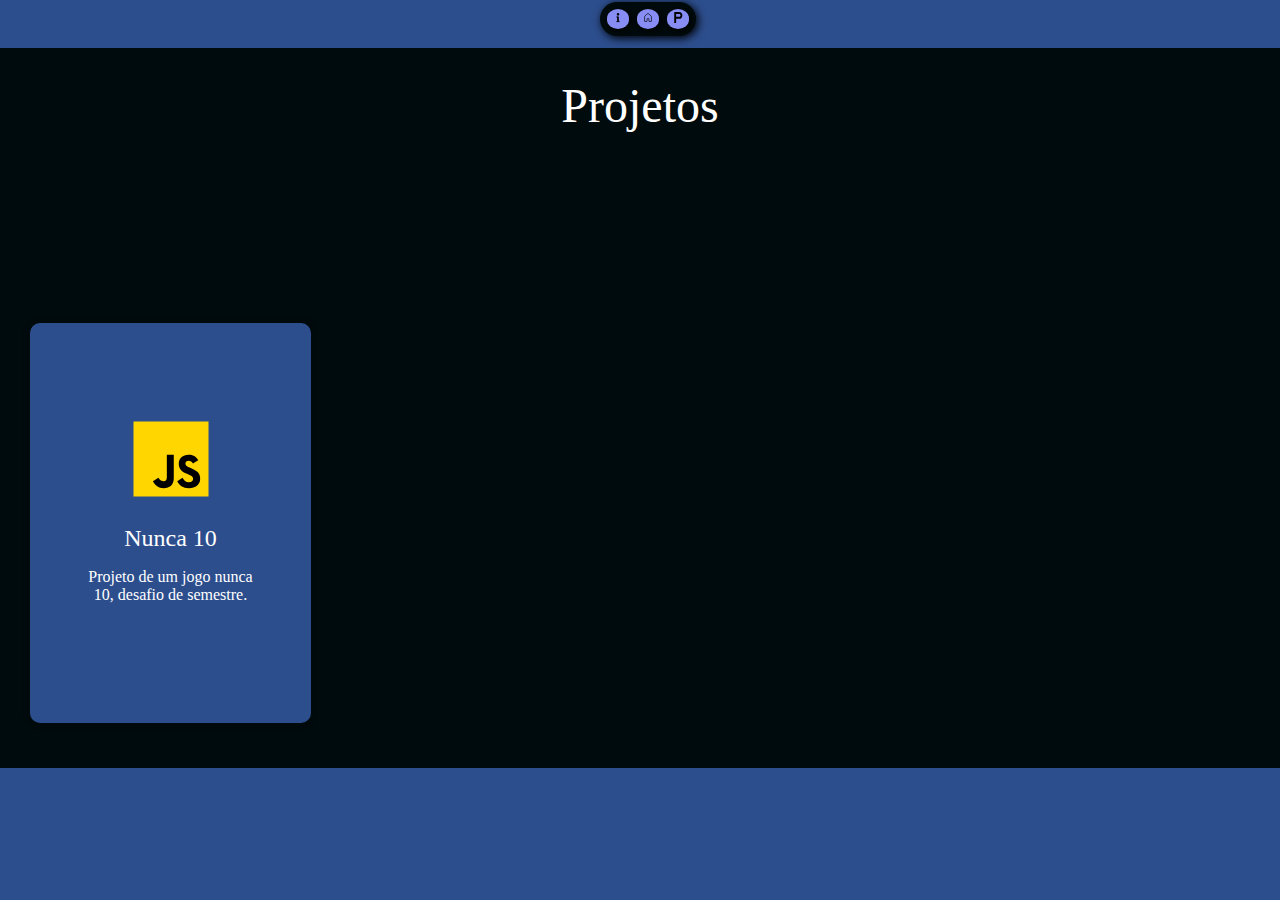
==== commit 0e0c6e53: "responsividade about" ====
--- a/index.html
+++ b/index.html
@@ -71,7 +71,7 @@
                 <div>
                     <ul class="home-buttons">
                         <li><button><p>Artigos</p></button></li>
-                        <li><button><p>Curriculo</p></button></li>
+                        <li><a href="./curriculum.pdf" download><button ><p>Curriculo</p></button></a></li>
                     </ul>
                 </div>
             </div>
--- a/assets/css/style.css
+++ b/assets/css/style.css
@@ -12,7 +12,7 @@
     align-items: center;
 }
 body{
-    background-color:#390D02;
+    background-color:#2d4e8d;
 }
 
 .nav-buttons {
@@ -37,7 +37,7 @@
 
 .nav-buttons button{
     border-radius: 50%;
-    background-color:#A52502;
+    background-color:#878df2;
     border: none;
     cursor: pointer;
     box-shadow: 2px 2px 10px black;
--- a/assets/css/about.css
+++ b/assets/css/about.css
@@ -3,6 +3,8 @@
     margin: 2rem 0rem;
     align-items: center;
     justify-content: center;
+    width: 100%;
+    height: 90%;
 }
 
 .about-container img{
@@ -17,7 +19,6 @@
     box-shadow: 5px 5px 10px black;
     padding: 10px;
     height: 80vh;
-
 }
 
 .itens{
@@ -49,19 +50,19 @@
     font-size: 2em;
     letter-spacing: 3px;
     color: #0D0D0D;
-    -webkit-text-stroke: 1px #A52502;
+    -webkit-text-stroke: 1px #878df2;
     text-shadow: 
-        -1px -1px 0 #A52502,  
-         1px -1px 0 #A52502,
-        -1px  1px 0 #A52502,
-         1px  1px 0 #A52502;
+        -1px -1px 0 #878df2,  
+         1px -1px 0 #878df2,
+        -1px  1px 0 #878df2,
+         1px  1px 0 #878df2;
 }
 .about-box{
     border-radius: 10px;
-    background-color:#390D02;
+    background-color:#2d4e8d;
     padding: 1em;
     box-shadow: 0px 3px 10px rgb(0, 0, 0);
-    width: 80%;
+    width: 100%;
 }
 
 .about-text{
@@ -106,4 +107,423 @@
 
 .info-box img{
     width: 1.5em;
+}
+
+/* Para telas maiores que 1200px */
+@media (min-width: 1200px) {
+    about{
+        background-color: #f8f9fa;
+        margin: 0rem 0rem;
+        align-items: center;
+        justify-content: center;
+    }
+    
+    .about-container img{
+        width: 180px;
+        height: 180px;
+    }
+    
+    
+    .information{
+        background-color: #000B0D;
+        margin: 30px auto;
+        box-shadow: 5px 5px 10px black;
+        padding: 10px;
+        height: 90%;
+        width: 100%;
+    }
+    
+    .itens{
+        margin: 0 10rem;
+        font-size: 30px;
+        display: flex;
+        justify-content: space-between;
+        padding: 30px;
+        width: 70%;
+        align-items: center;
+        gap: 5rem;
+        flex-direction: column;
+    }
+    
+    .photo img{
+        width:400px;
+        height: 400px;
+        border-radius: 50%;
+        object-fit: cover;
+        overflow: hidden;
+        box-shadow: 0px 10px 5px rgba(0, 0, 0, 0.486);
+    }
+    
+    .name-sobre{
+       display: flex;
+       flex-direction: column;
+    }
+    
+    .name-sobre h2{
+        font-size: 2em;
+        letter-spacing: 3px;
+        color: #0D0D0D;
+        -webkit-text-stroke: 1px #878df2;
+        text-shadow: 
+            -1px -1px 0 #878df2,  
+             1px -1px 0 #878df2,
+            -1px  1px 0 #878df2,
+             1px  1px 0 #878df2;
+    }
+    .about-box{
+        border-radius: 10px;
+        background-color:#2d4e8d;
+        padding: 1em;
+        box-shadow: 0px 3px 10px rgb(0, 0, 0);
+        width: 90%;
+    }
+    
+    .about-text{
+        font-weight: bold;
+        font-size: 1em;
+        color: white;
+        text-indent: 2em;
+        text-align: justify;
+        text-shadow: 0px 5px 10px rgb(0, 0, 0);
+    }
+    
+    .info-box{
+        color: white;
+        margin: 10px 0px;
+        margin-top: 2em;
+    }
+    .info-box ul{
+        display: flex;
+        flex-direction: row;
+        gap: 10px;
+    }
+    
+    
+    .info-box a {
+        text-decoration: none;
+        color: rgb(0, 77, 128);
+        display: flex;
+        margin: 10px;
+        align-items: center;
+    }
+    
+    
+    .info-box img:hover{
+        transform: scale(1.2);
+    }
+    
+    .info-box span{
+        margin-left: 5px;
+        font-size: 1.5em;
+        margin-left: 0.5em;
+    }
+    
+    .info-box img{
+        width: 1.5em;
+    }
+}
+
+@media (min-width: 820px) and (max-width: 1199px) {
+    about{
+        background-color: #f8f9fa;
+        margin: 1.4rem 0rem;
+        align-items: center;
+        justify-content: center;
+    }
+    
+   
+    
+    
+    .information{
+        background-color: #000B0D;
+        margin: 30px auto;
+        box-shadow: 5px 5px 10px black;
+        padding: 10px;
+        height: 90%;
+        width: 100%;
+        
+    }
+    
+    .itens{
+        margin: 0 6rem;
+        font-size: 30px;
+        display: flex;
+        justify-content: space-between;
+        padding: 30px;
+        width: 70%;
+        align-items: center;
+        gap: 7rem;
+        flex-direction: column;
+    }
+    
+    .photo img{
+        width:200px;
+        height: 200px;
+        border-radius: 50%;
+        object-fit: cover;
+        overflow: hidden;
+        box-shadow: 0px 10px 5px rgba(0, 0, 0, 0.486);
+    }
+    
+}
+
+@media (min-width: 740px) and (max-width: 819px) {
+    about{
+        background-color: #f8f9fa;
+        margin: 2rem 0rem;
+        align-items: center;
+        justify-content: center;
+    }
+    
+    .about-container img{
+        width: 200px;
+        height: 200px;
+    }
+    
+    
+    .information{
+        background-color: #000B0D;
+        margin: 30px auto;
+        box-shadow: 5px 5px 10px black;
+        padding: 10px;
+        height: 90%;
+        width: 100%;
+    }
+    
+    .itens{
+        margin: 0 10rem;
+        font-size: 30px;
+        display: flex;
+        justify-content: space-between;
+        padding: 30px;
+        width: 55%;
+        align-items: center;
+        gap: 10rem;
+        flex-direction: column;
+    }
+    
+    .photo img{
+        width:300px;
+        height: 300px;
+        border-radius: 50%;
+        object-fit: cover;
+        overflow: hidden;
+        box-shadow: 0px 10px 5px rgba(0, 0, 0, 0.486);
+    }
+  
+}
+
+@media (min-width: 540px) and (max-width: 739px) {
+    about{
+        background-color: #f8f9fa;
+        margin: 2rem 0rem;
+        align-items: center;
+        justify-content: center;
+    }
+    
+    .about-container img{
+        width: 200px;
+        height: 200px;
+    }
+    
+    
+    .information{
+        background-color: #000B0D;
+        margin: 30px auto;
+        box-shadow: 5px 5px 10px black;
+        padding: 10px;
+        height: 90%;
+        width: 100%;
+    
+    }
+    
+    .itens{
+        margin: 0 10rem;
+        font-size: 30px;
+        display: flex;
+        justify-content: space-between;
+        padding: 30px;
+        width: 40%;
+        align-items: center;
+        gap: 10rem;
+        flex-direction: column;
+    }
+    
+    .photo img{
+        width:200px;
+        height: 200px;
+        border-radius: 50%;
+        object-fit: cover;
+        overflow: hidden;
+        box-shadow: 0px 10px 5px rgba(0, 0, 0, 0.486);
+    }
+    
+}
+@media (min-width: 350px) and (max-width: 539px) {
+    about{
+        background-color: #f8f9fa;
+        margin: 2rem 0rem;
+        align-items: center;
+        justify-content: center;
+    }
+    
+    .about-container img{
+        width: 200px;
+        height: 200px;
+    }
+    
+    
+    .information{
+        background-color: #000B0D;
+        margin: 30px auto;
+        box-shadow: 5px 5px 10px black;
+        padding: 10px;
+        height: 90%;
+        width: 100%;
+    
+    }
+    
+    .itens{
+        margin: 0 10rem;
+        font-size: 30px;
+        display: flex;
+        justify-content: space-between;
+        padding: 30px;
+        width: 35%;
+        align-items: center;
+        gap: 10rem;
+        flex-direction: column;
+    }
+    
+    .photo img{
+        width:200px;
+        height: 200px;
+        border-radius: 50%;
+        object-fit: cover;
+        overflow: hidden;
+        box-shadow: 0px 10px 5px rgba(0, 0, 0, 0.486);
+    }
+
+    .about-box{
+        border-radius: 10px;
+        background-color:#2d4e8d;
+        padding: 1em;
+        box-shadow: 0px 3px 10px rgb(0, 0, 0);
+        width: 80%;
+    }
+    
+}
+
+@media (max-width: 349px) {
+    about{
+        background-color: #f8f9fa;
+        margin: 2rem 0rem;
+        align-items: center;
+        justify-content: center;
+    }
+    
+    .about-container img{
+        width: 30px;
+        height: 30px;
+    }
+    
+    
+    .information{
+        background-color: #000B0D;
+        margin: 10px auto;
+        box-shadow: 5px 5px 10px black;
+        padding: 10px;
+        height: 90%;
+        width: 100%;
+    
+    }
+    
+    .itens{
+        margin: 0 7rem;
+        font-size: 30px;
+        display: flex;
+        justify-content: space-between;
+        padding: 30px;
+        width: 20%;
+        align-items: center;
+        gap: 10rem;
+        flex-direction: column;
+    }
+    
+    .photo img{
+        width:200px;
+        height: 200px;
+        border-radius: 50%;
+        object-fit: cover;
+        overflow: hidden;
+        box-shadow: 0px 10px 5px rgba(0, 0, 0, 0.486);
+    }
+    
+    .name-sobre{
+       display: flex;
+       flex-direction: column;
+    }
+    
+    .name-sobre h2{
+        font-size: 2em;
+        letter-spacing: 3px;
+        color: #0D0D0D;
+        -webkit-text-stroke: 1px #878df2;
+        text-shadow: 
+            -1px -1px 0 #878df2,  
+             1px -1px 0 #878df2,
+            -1px  1px 0 #878df2,
+             1px  1px 0 #878df2;
+    }
+    .about-box{
+        border-radius: 10px;
+        background-color:#2d4e8d;
+        padding: 0.5em;
+        box-shadow: 0px 3px 10px rgb(0, 0, 0);
+        width: 80%;
+    }
+    
+    .about-text{
+        font-weight: bold;
+        font-size: 0.8em;
+        color: white;
+        text-indent: 2em;
+        text-align: justify;
+        text-shadow: 0px 5px 10px rgb(0, 0, 0);
+    }
+    
+    .info-box{
+        color: white;
+        margin: 0px 0px;
+        margin-top: 2em;
+    }
+    .info-box ul{
+        display: flex;
+        flex-direction: row;
+        gap: 10px;
+    }
+    
+    
+    .info-box a {
+        text-decoration: none;
+        color: rgb(0, 77, 128);
+        display: flex;
+        margin: 10px;
+        align-items: center;
+    }
+    
+    
+    .info-box img:hover{
+        transform: scale(1.3);
+    }
+    
+    .info-box span{
+        margin-left: 5px;
+        font-size: 1.5em;
+        margin-left: 0.5em;
+    }
+    
+    .info-box img{
+        width: 1.2em;
+    }
 }--- a/assets/css/home.css
+++ b/assets/css/home.css
@@ -1,5 +1,6 @@
 .home{
-    background-color: #000B0D;
+    background-image: url(../img/back.gif);
+    background-size: cover;
     margin: 2rem 0rem;
     height: 80vh;
     align-items: center;
@@ -36,7 +37,7 @@
 }
 
 .home-buttons button{
-    background-color: #A52502;
+    background-color: #878df2;
     color: white;
     padding: 1em 2em;
     border: none;
--- a/assets/css/projects.css
+++ b/assets/css/projects.css
@@ -28,6 +28,7 @@
     width: 100%;
     border-radius: 10px;
     padding: 30px;
+    align-items: center;
 }
 
 .projects-box-item {
@@ -37,9 +38,12 @@
     align-items: center;
     gap: 1rem;
     padding: 50px;
-    background-color:#390d02;
+    background-color:#2d4e8d;
     border-radius: 10px;
     box-shadow: 0 0 10px rgba(0, 0, 0, 0.1);
+    height: 300px;
+    overflow: hidden; 
+    text-overflow: ellipsis;
 }
 
 .projects-box-item h2 {
@@ -54,6 +58,13 @@
     font-size: 1rem;
     font-weight: 300;
     text-align: center;
+    overflow: hidden;
+    text-overflow: ellipsis; 
+    display: -webkit-box; 
+    -webkit-line-clamp: 3; 
+    -webkit-box-orient: vertical;
+    line-clamp: 3; 
+    box-orient: vertical
 }
 
 .img-stack {
